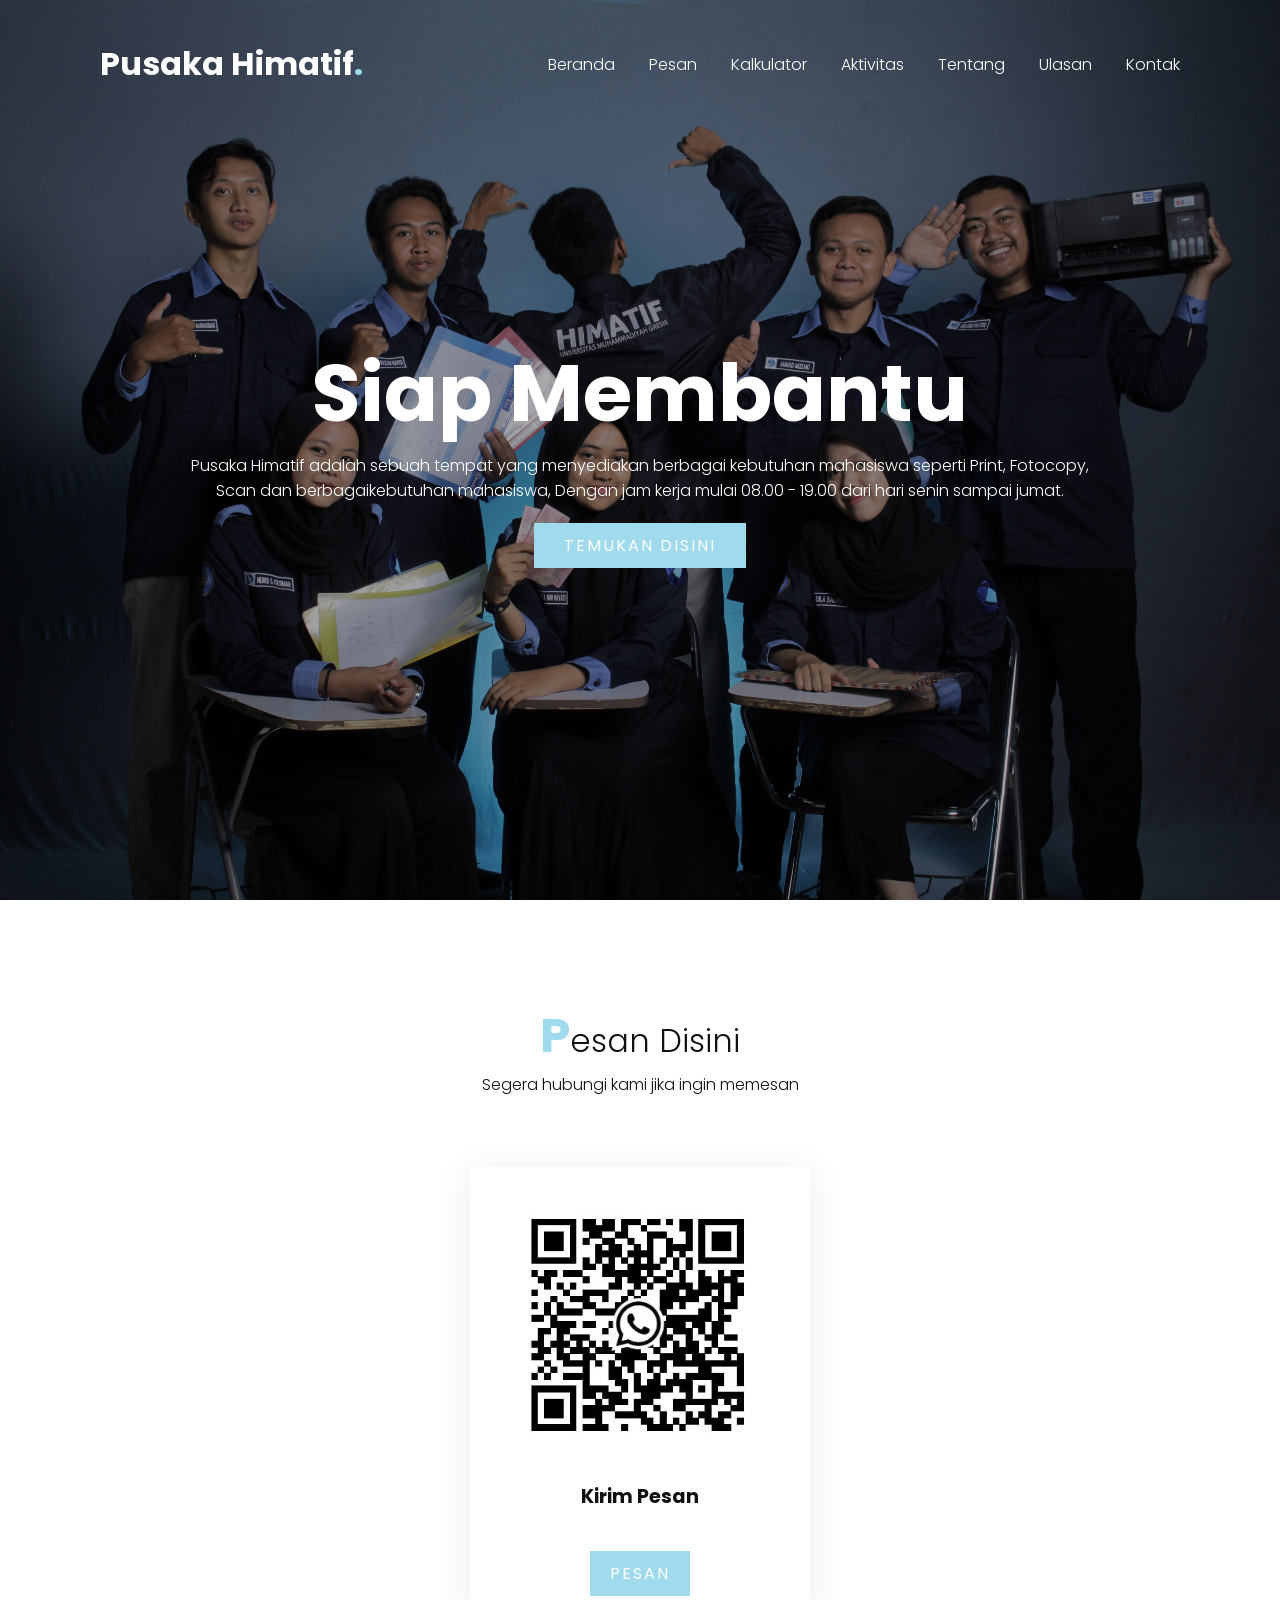
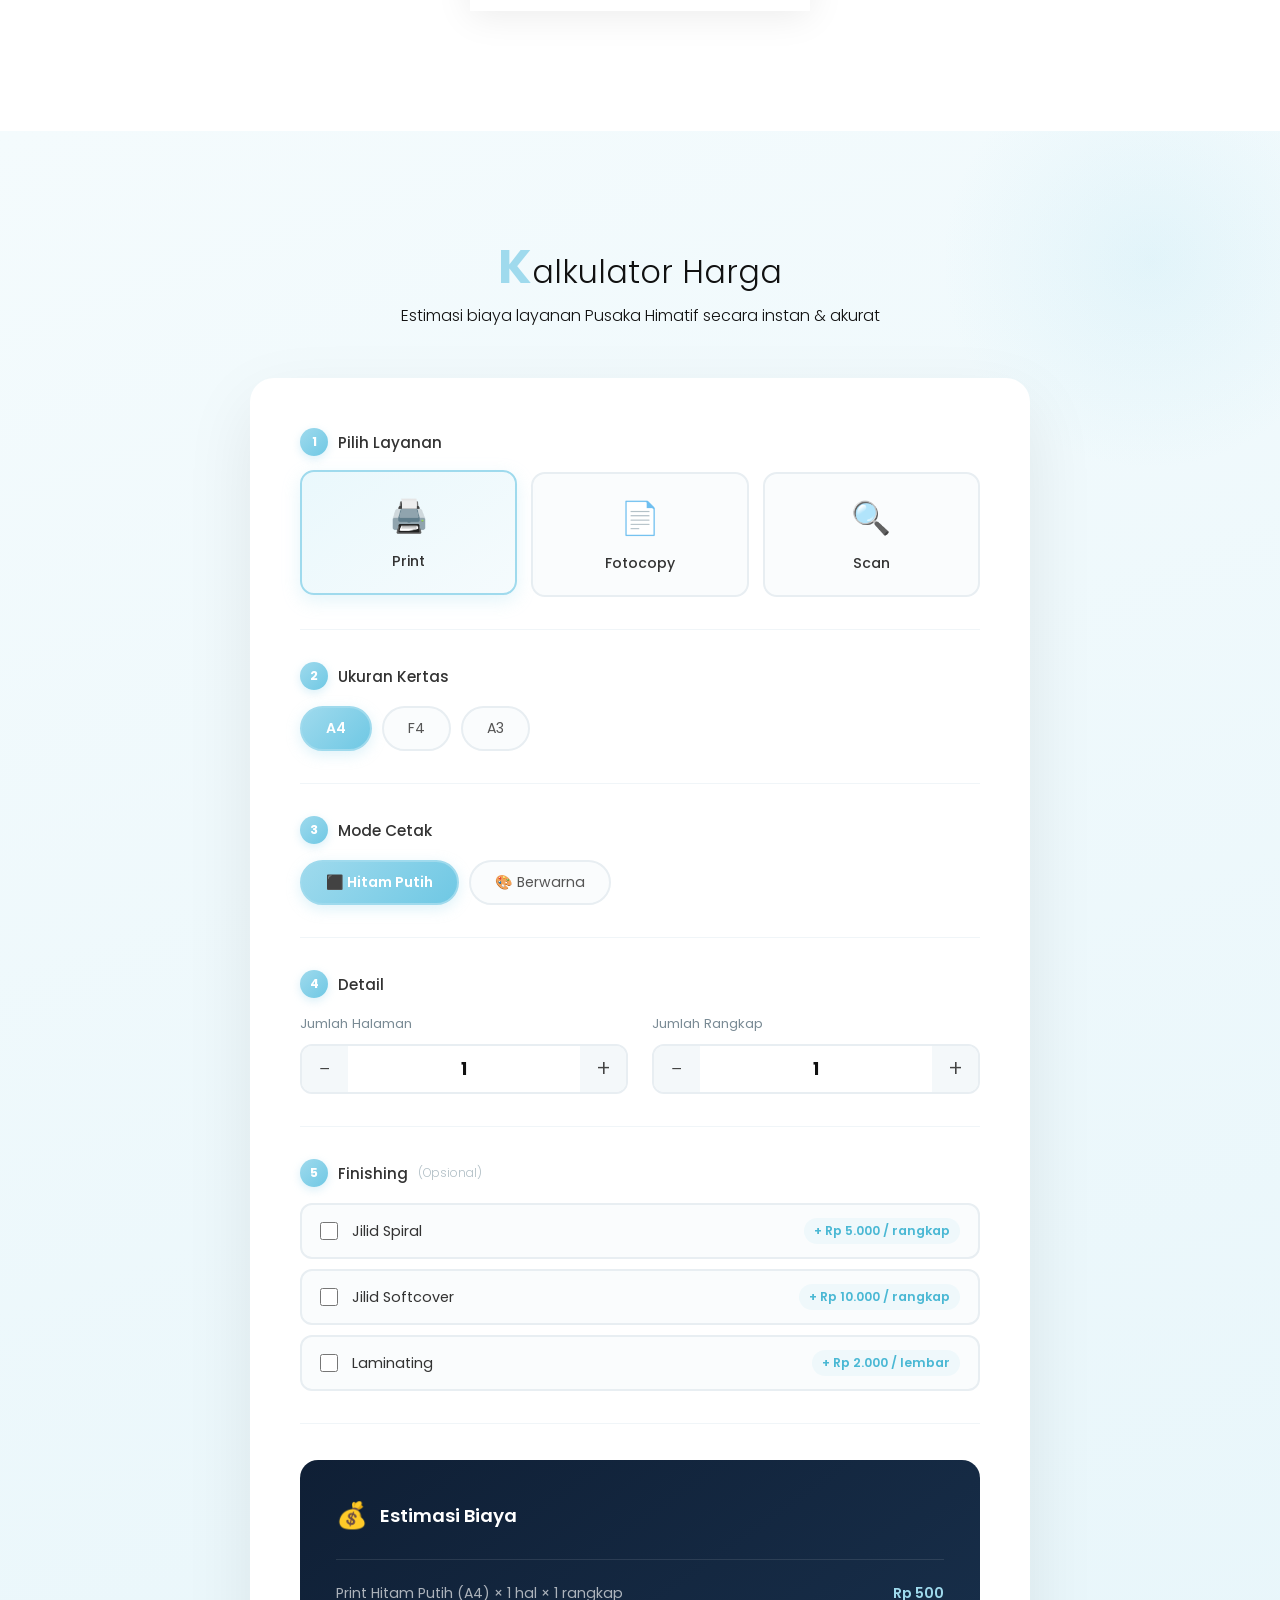
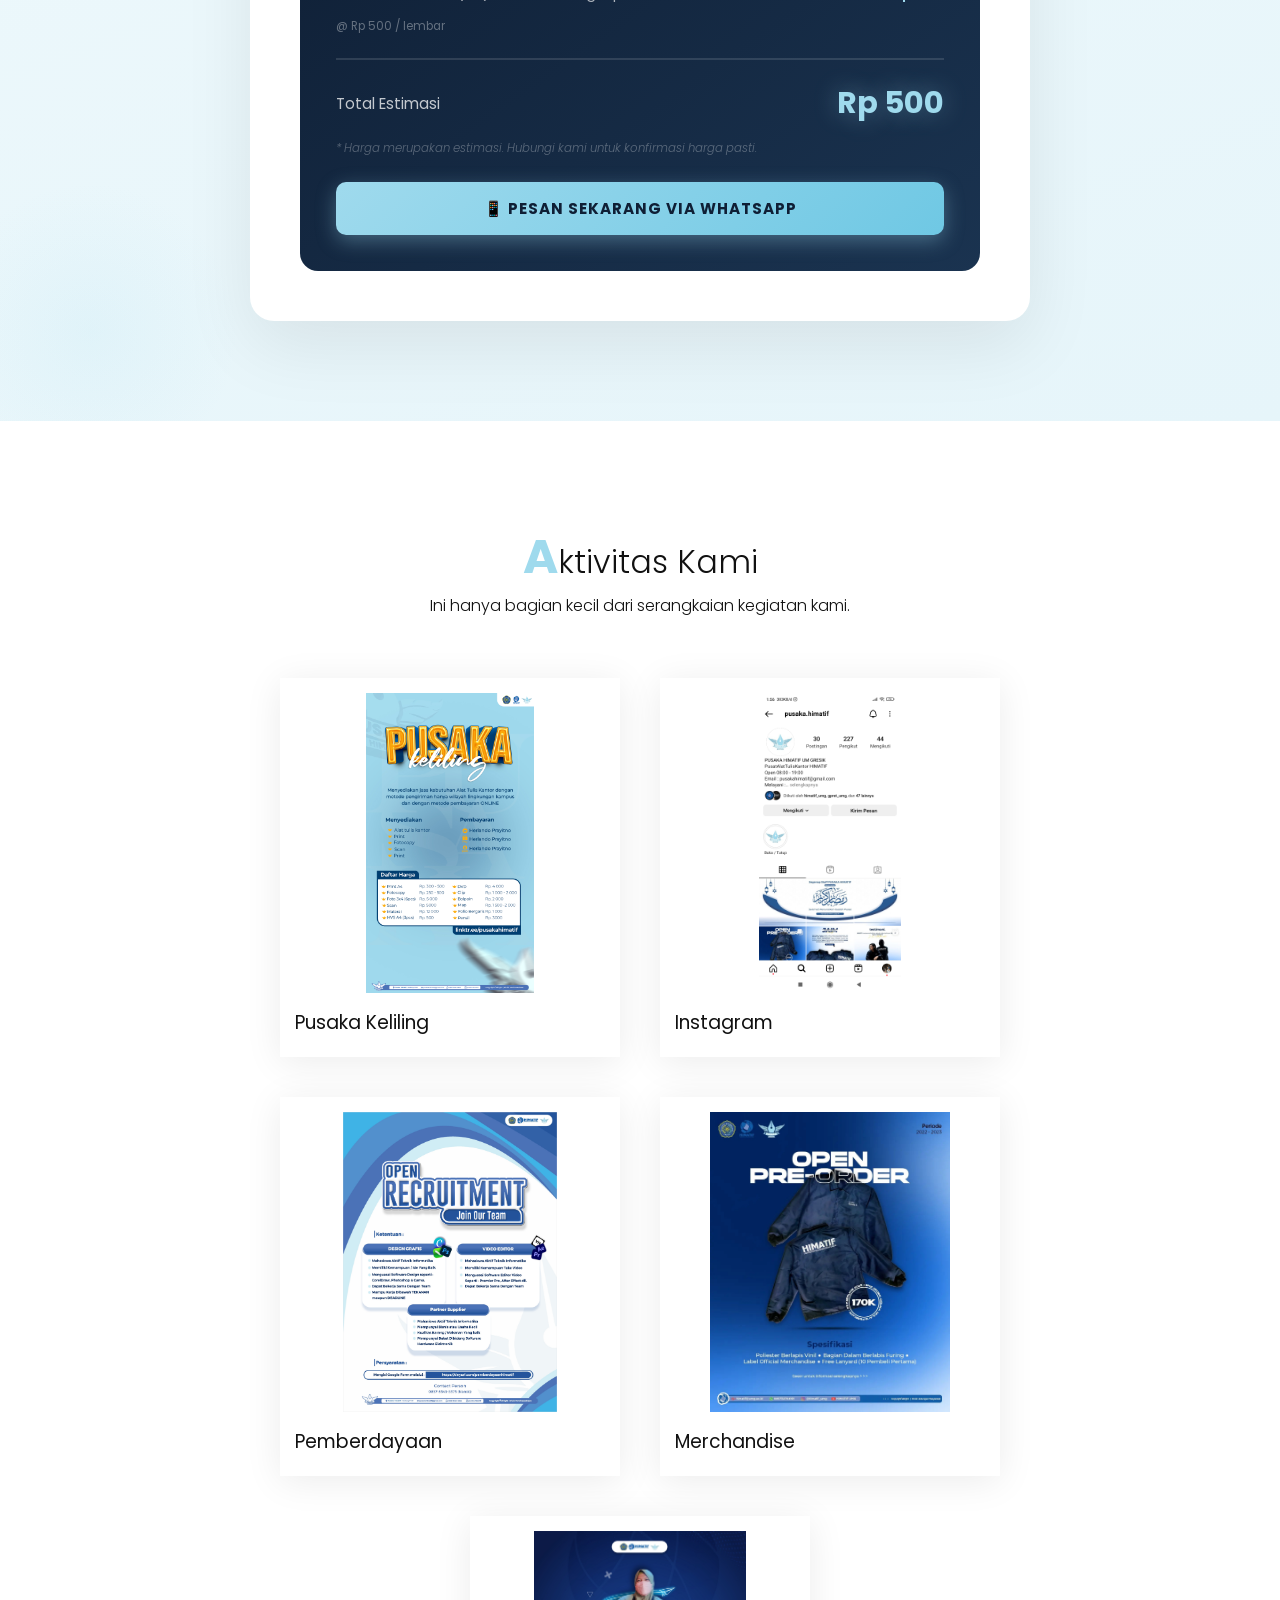
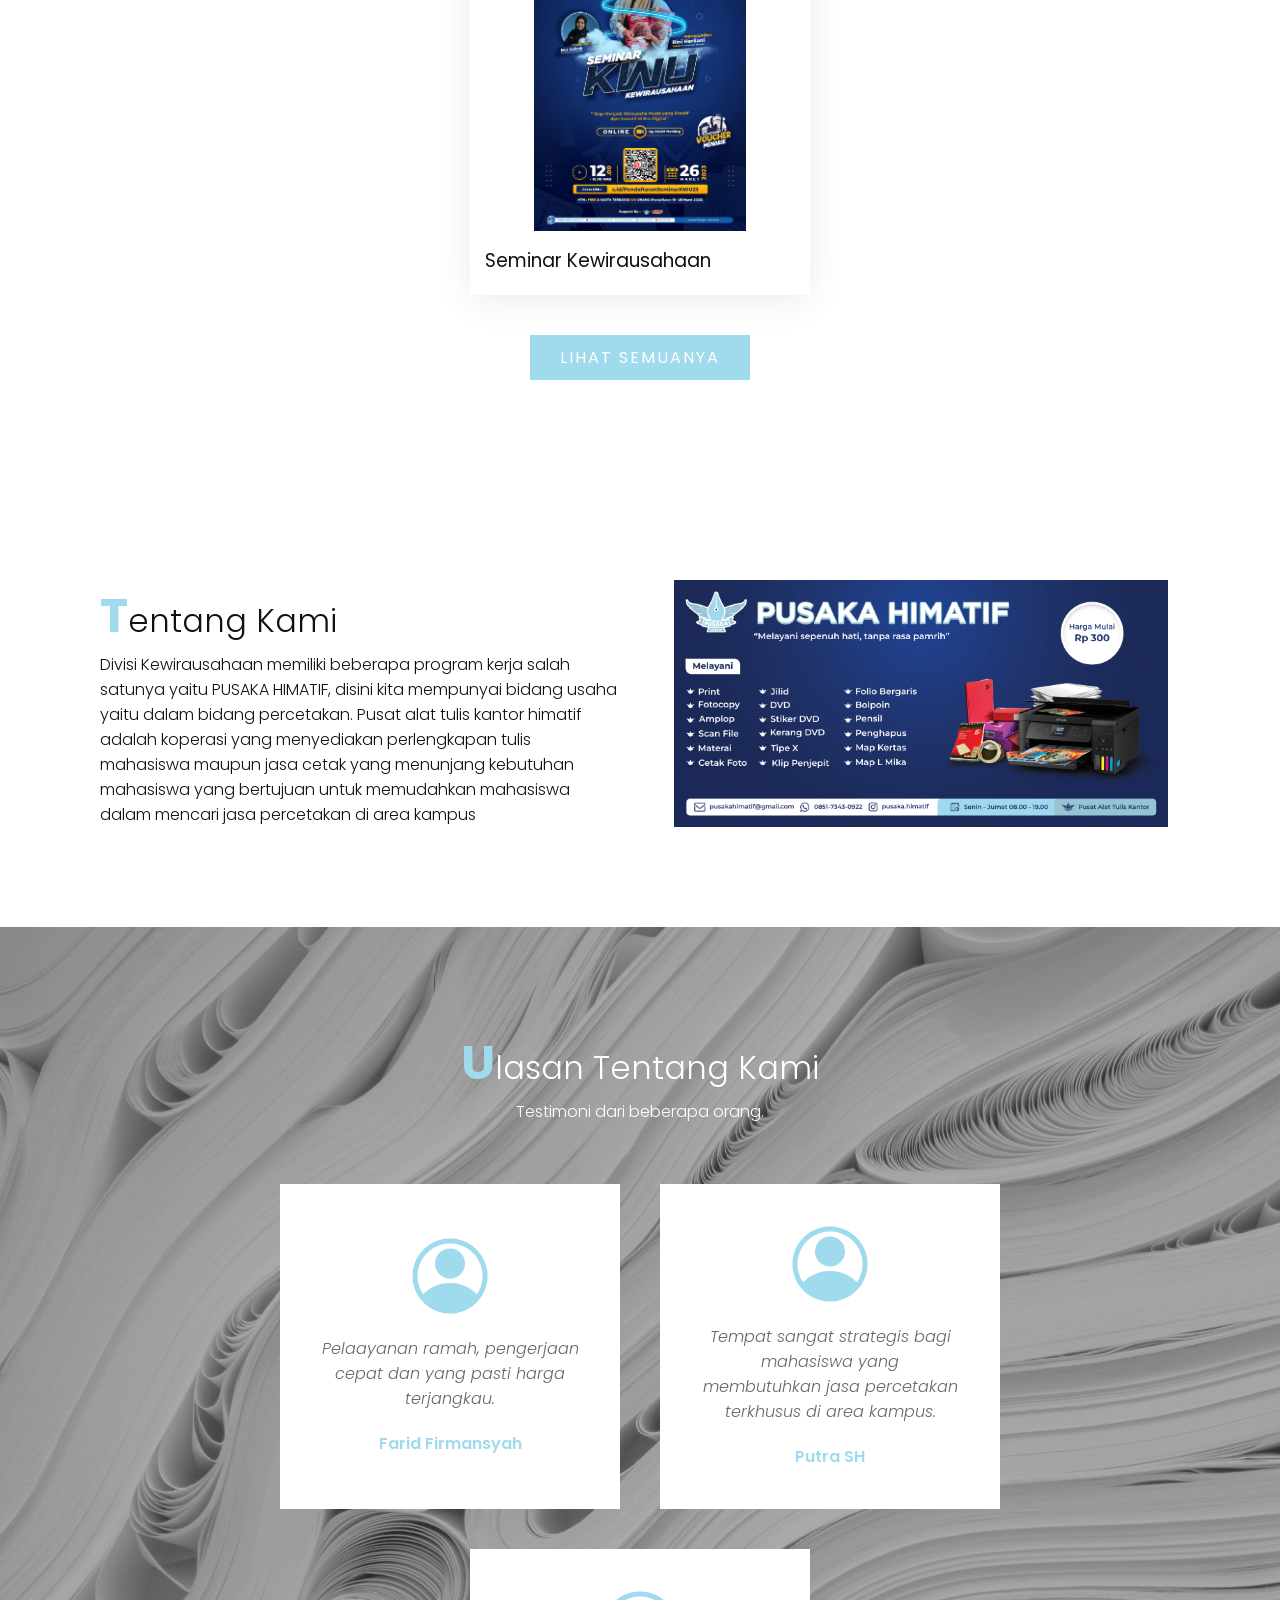
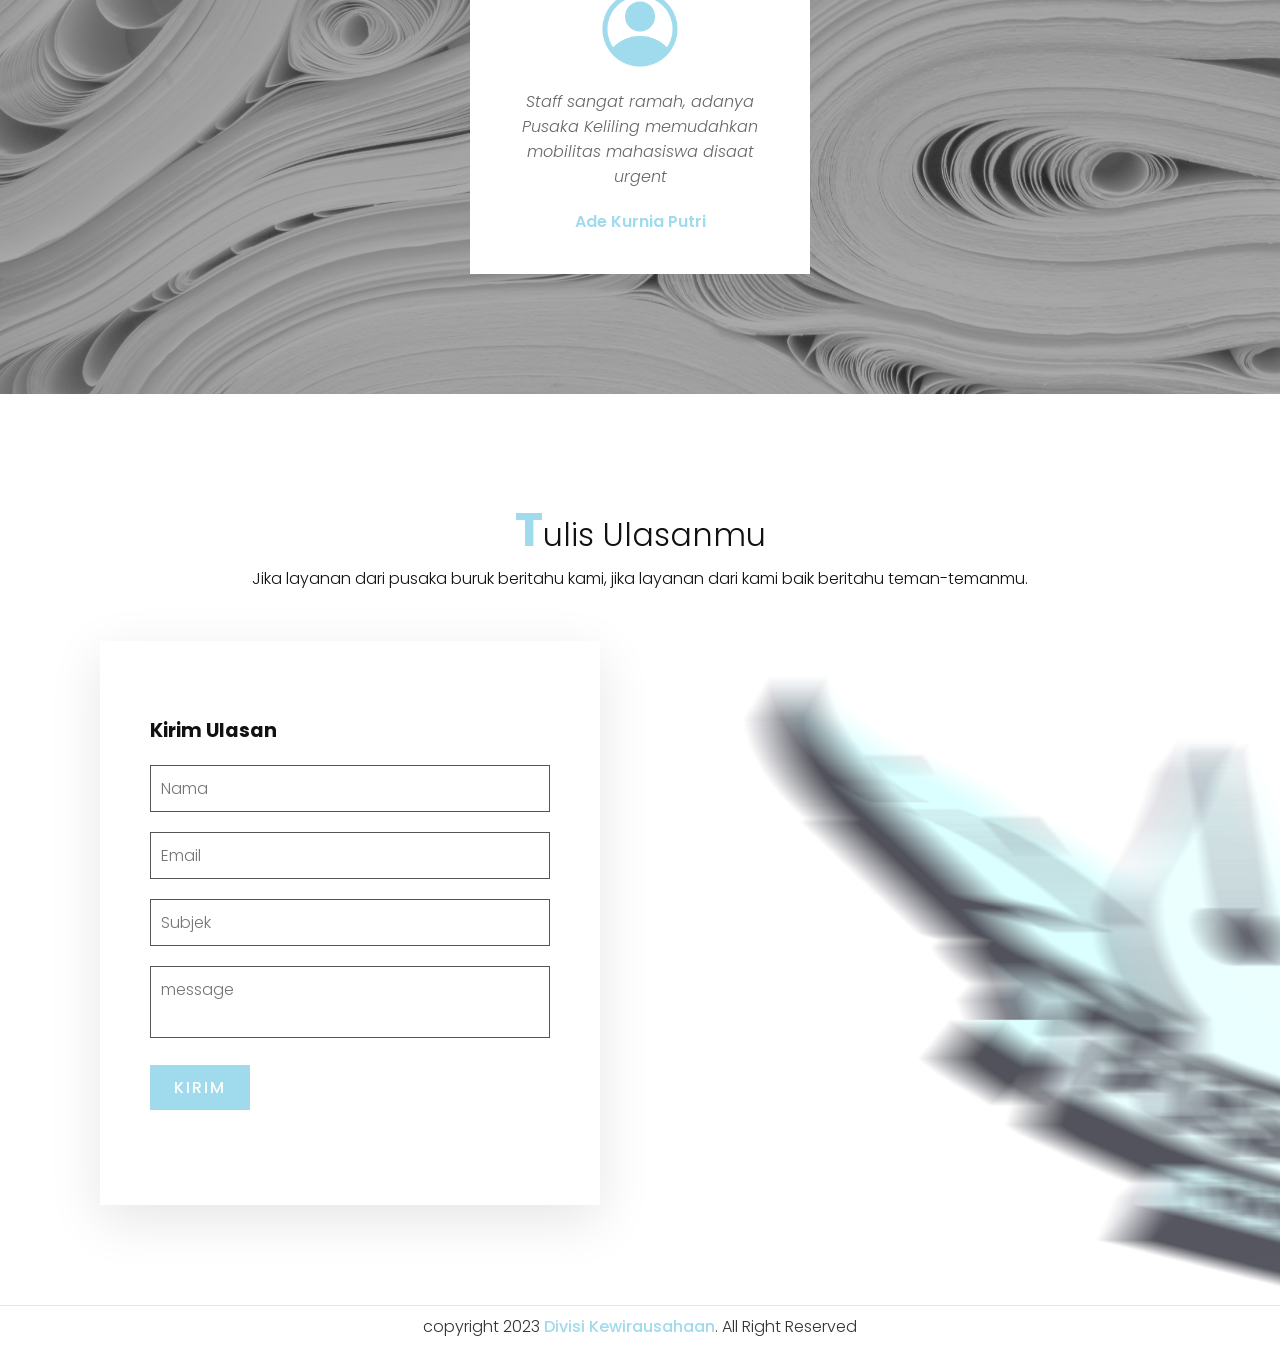
==== index.html @ d5762ec6 "Menambahkan file web saya dari Lokal ke git" ====
<!DOCTYPE html>
<html lang="en">
  <head>
    <meta charset="UTF-8" />
    <meta http-equiv="X-UA-Compatible" content="IE=edge" />
    <meta name="viewport" content="width=device-width, initial-scale=1.0" />
    <link rel="stylesheet" href="style.css" />
    <link rel="icon" href="Assets/logo.png" type="image/x-icon" />

    <title>Pusaka Himatif</title>
  </head>

  <body>
    <header>
      <nav>
        <a href="#" class="logo">Pusaka Himatif<span>.</span></a>
        <div class="menuToggle" onclick="toggleMenu();"></div>
        <ul class="navigation">
          <li><a href="#banner" onclick="toggleMenu();">Beranda</a></li>
          <li><a href="#order" onclick="toggleMenu();">Pesan</a></li>
          <li><a href="#calculator" onclick="toggleMenu();">Kalkulator</a></li>
          <li><a href="#activity" onclick="toggleMenu();">Aktivitas</a></li>
          <li><a href="#about" onclick="toggleMenu();">Tentang</a></li>
          <li><a href="#testimonials" onclick="toggleMenu();">Ulasan</a></li>
          <li><a href="#contact" onclick="toggleMenu();">Kontak</a></li>
        </ul>
      </nav>
    </header>

    <main>
      <article class="banner" id="banner">
        <div class="content">
          <h2>Siap Membantu</h2>
          <p>
            Pusaka Himatif adalah sebuah tempat yang menyediakan berbagai
            kebutuhan mahasiswa seperti Print, Fotocopy, Scan dan
            berbagaikebutuhan mahasiswa, Dengan jam kerja mulai 08.00 - 19.00
            dari hari senin sampai jumat.
          </p>
          <a href="#" class="btn">Temukan disini</a>
        </div>
      </article>

      <article class="order" id="order">
        <div class="title">
          <h2 class="titleText"><span>P</span>esan Disini</h2>
          <p>Segera hubungi kami jika ingin memesan</p>
        </div>
        <div class="orderForm">
          <div class="content">
            <div class="box">
              <div class="imgBx">
                <img src="Assets/barcode.jpg" alt="" height="20px" />
              </div>
              <h3>Kirim Pesan</h3>
              <a
                href="https://wa.me/message/TOWRXODYCBVYB1"
                target="_blank"
                rel="nofollow"
                title="Menuju WhatsApp"
                class="inputBox"
              >
                Pesan
              </a>
            </div>
          </div>
        </div>
      </article>

      <!-- ===== KALKULATOR HARGA ===== -->
      <article class="calculator" id="calculator">
        <div class="title">
          <h2 class="titleText"><span>K</span>alkulator Harga</h2>
          <p>Estimasi biaya layanan Pusaka Himatif secara instan &amp; akurat</p>
        </div>

        <div class="calcWrapper">

          <!-- Step 1: Pilih Layanan -->
          <div class="calcStep">
            <h3 class="stepLabel"><span class="stepNum">1</span> Pilih Layanan</h3>
            <div class="serviceCards">
              <div class="serviceCard active" onclick="selectService(this, 'print')">
                <div class="serviceIcon">🖨️</div>
                <span>Print</span>
              </div>
              <div class="serviceCard" onclick="selectService(this, 'fotocopy')">
                <div class="serviceIcon">📄</div>
                <span>Fotocopy</span>
              </div>
              <div class="serviceCard" onclick="selectService(this, 'scan')">
                <div class="serviceIcon">🔍</div>
                <span>Scan</span>
              </div>
            </div>
          </div>

          <!-- Step 2: Ukuran Kertas -->
          <div class="calcStep">
            <h3 class="stepLabel"><span class="stepNum">2</span> Ukuran Kertas</h3>
            <div class="toggleGroup" id="sizeGroup">
              <button class="toggleBtn active" onclick="selectToggle(this, 'size', 'a4')">A4</button>
              <button class="toggleBtn" onclick="selectToggle(this, 'size', 'f4')">F4</button>
              <button class="toggleBtn" onclick="selectToggle(this, 'size', 'a3')">A3</button>
            </div>
          </div>

          <!-- Step 3: Mode Cetak -->
          <div class="calcStep" id="colorStep">
            <h3 class="stepLabel"><span class="stepNum">3</span> Mode Cetak</h3>
            <div class="toggleGroup" id="colorGroup">
              <button class="toggleBtn active" onclick="selectToggle(this, 'colorMode', 'bw')">⬛ Hitam Putih</button>
              <button class="toggleBtn" onclick="selectToggle(this, 'colorMode', 'color')">🎨 Berwarna</button>
            </div>
          </div>

          <!-- Step 4: Detail -->
          <div class="calcStep">
            <h3 class="stepLabel"><span class="stepNum">4</span> Detail</h3>
            <div class="inputRow">
              <div class="inputGroup">
                <label for="pages">Jumlah Halaman</label>
                <div class="numberInput">
                  <button onclick="adjustValue('pages', -1)" aria-label="Kurangi halaman">−</button>
                  <input type="number" id="pages" value="1" min="1" onchange="calculate()" aria-label="Jumlah halaman" />
                  <button onclick="adjustValue('pages', 1)" aria-label="Tambah halaman">+</button>
                </div>
              </div>
              <div class="inputGroup">
                <label for="copies">Jumlah Rangkap</label>
                <div class="numberInput">
                  <button onclick="adjustValue('copies', -1)" aria-label="Kurangi rangkap">−</button>
                  <input type="number" id="copies" value="1" min="1" onchange="calculate()" aria-label="Jumlah rangkap" />
                  <button onclick="adjustValue('copies', 1)" aria-label="Tambah rangkap">+</button>
                </div>
              </div>
            </div>
          </div>

          <!-- Step 5: Finishing -->
          <div class="calcStep">
            <h3 class="stepLabel"><span class="stepNum">5</span> Finishing <span class="optional">(Opsional)</span></h3>
            <div class="checkboxGroup">
              <label class="checkItem" id="label-jilid-spiral">
                <input type="checkbox" id="jilid_spiral" onchange="onJilid('jilid_spiral')" />
                <span>Jilid Spiral</span>
                <span class="price-tag">+ Rp 5.000 / rangkap</span>
              </label>
              <label class="checkItem" id="label-jilid-soft">
                <input type="checkbox" id="jilid_soft" onchange="onJilid('jilid_soft')" />
                <span>Jilid Softcover</span>
                <span class="price-tag">+ Rp 10.000 / rangkap</span>
              </label>
              <label class="checkItem">
                <input type="checkbox" id="laminating" onchange="calculate()" />
                <span>Laminating</span>
                <span class="price-tag">+ Rp 2.000 / lembar</span>
              </label>
            </div>
          </div>

          <!-- Hasil Kalkulasi -->
          <div class="calcResult">
            <div class="resultHeader">
              <span class="resultIcon">💰</span>
              <h3>Estimasi Biaya</h3>
            </div>
            <div class="resultBreakdown" id="resultBreakdown"></div>
            <div class="resultTotal">
              <span class="totalLabel">Total Estimasi</span>
              <span class="totalAmount" id="totalAmount">Rp 0</span>
            </div>
            <p class="resultNote">* Harga merupakan estimasi. Hubungi kami untuk konfirmasi harga pasti.</p>
            <a
              href="https://wa.me/message/TOWRXODYCBVYB1"
              target="_blank"
              rel="nofollow"
              title="Pesan via WhatsApp"
              class="btn calcOrderBtn"
            >
              📱 Pesan Sekarang via WhatsApp
            </a>
          </div>

        </div>
      </article>
      <!-- ===== END KALKULATOR ===== -->

      <article class="activity" id="activity">
        <div class="title">
          <h2 class="titleText"><span>A</span>ktivitas Kami</h2>
          <p>Ini hanya bagian kecil dari serangkaian kegiatan kami.</p>
        </div>
        <div class="content">
          <div class="box">
            <div class="imgBx">
              <img src="Assets/actv1.jpg" alt="" />
            </div>
            <div class="text">
              <h3>Pusaka Keliling</h3>
            </div>
          </div>
          <div class="box">
            <div class="imgBx">
              <img src="Assets/actv2.jpg" alt="" />
            </div>
            <div class="text">
              <h3>Instagram</h3>
            </div>
          </div>
          <div class="box">
            <div class="imgBx">
              <img src="Assets/actv3.jpg" alt="" />
            </div>
            <div class="text">
              <h3>Pemberdayaan</h3>
            </div>
          </div>
          <div class="box">
            <div class="imgBx">
              <img src="Assets/actv4.jpg" alt="" />
            </div>
            <div class="text">
              <h3>Merchandise</h3>
            </div>
          </div>
          <div class="box">
            <div class="imgBx">
              <img src="Assets/actv5.jpg" alt="" />
            </div>
            <div class="text">
              <h3>Seminar Kewirausahaan</h3>
            </div>
          </div>
        </div>
        <div class="title">
          <a href="#" class="btn">Lihat Semuanya</a>
        </div>
      </article>

      <article class="about" id="about">
        <div class="row">
          <div class="col50">
            <h2 class="titleText"><span>T</span>entang Kami</h2>
            <p>
              Divisi Kewirausahaan memiliki beberapa program kerja salah satunya
              yaitu PUSAKA HIMATIF, disini kita mempunyai bidang usaha yaitu
              dalam bidang percetakan. Pusat alat tulis kantor himatif adalah
              koperasi yang menyediakan perlengkapan tulis mahasiswa maupun jasa
              cetak yang menunjang kebutuhan mahasiswa yang bertujuan untuk
              memudahkan mahasiswa dalam mencari jasa percetakan di area kampus
            </p>
          </div>
          <div class="col50">
            <div class="imgBx">
              <img src="Assets/img1.jpg" alt="" />
            </div>
          </div>
        </div>
      </article>

      <aside class="testimonials" id="testimonials">
        <div class="title white">
          <h2 class="titleText"><span>U</span>lasan Tentang Kami</h2>
          <p>Testimoni dari beberapa orang.</p>
        </div>
        <div class="content">
          <div class="box">
            <div class="imgBx">
              <img src="Assets/account.png" alt="" />
            </div>
            <div class="text">
              <p>
                Pelaayanan ramah, pengerjaan cepat dan yang pasti harga
                terjangkau.
              </p>
              <h3>Farid Firmansyah</h3>
            </div>
          </div>
          <div class="box">
            <div class="imgBx">
              <img src="Assets/account.png" alt="" />
            </div>
            <div class="text">
              <p>
                Tempat sangat strategis bagi mahasiswa yang membutuhkan jasa
                percetakan terkhusus di area kampus.
              </p>
              <h3>Putra SH</h3>
            </div>
          </div>
          <div class="box">
            <div class="imgBx">
              <img src="Assets/account.png" alt="" />
            </div>
            <div class="text">
              <p>
                Staff sangat ramah, adanya Pusaka Keliling memudahkan mobilitas
                mahasiswa disaat urgent
              </p>
              <h3>Ade Kurnia Putri</h3>
            </div>
          </div>
        </div>
      </aside>

      <article class="contact" id="contact">
        <div class="title">
          <h2 class="titleText"><span>T</span>ulis Ulasanmu</h2>
          <p>
            Jika layanan dari pusaka buruk beritahu kami, jika layanan dari kami
            baik beritahu teman-temanmu.
          </p>
        </div>
        <form
          action="https://formspree.io/f/xdovwdor"
          method="POST"
          class="contactForm"
          id="contact-form"
        >
          <h3>Kirim Ulasan</h3>
          <div class="inputBox">
            <input type="text" placeholder="Nama" name="nama" />
          </div>
          <div class="inputBox">
            <input type="text" placeholder="Email" name="email" />
          </div>
          <div class="inputBox">
            <input type="text" placeholder="Subjek" name="subjek" />
          </div>
          <div class="inputBox">
            <textarea
              type="text"
              placeholder="message"
              name="textarea"
            ></textarea>
          </div>
          <div class="inputBox">
            <input type="submit" value="Kirim" name="submit" />
          </div>
          <div class="lds-ellipsis">
            <div></div>
            <div></div>
            <div></div>
            <div></div>
          </div>
        </form>
      </article>
    </main>

    <footer>
      <div class="copyrightText">
        <p>
          copyright 2023
          <a
            href="https://instagram.com/pusaka.himatif?igshid=NTA5ZTk1NTc="
            target="_blank"
            rel="nofollow"
            title="Menuju Instagram"
            >Divisi Kewirausahaan</a
          >. All Right Reserved
        </p>
      </div>
    </footer>

    <script type="text/javascript" src="script.js"></script>
  </body>
</html>
---- style.css ----
@import url("https://fonts.googleapis.com/css2?family=Poppins:wght@200;300;400;500;600;700;900&display=swap");
* {
  margin: 0;
  padding: 0;
  box-sizing: border-box;
  font-family: "Poppins", sans-serif;
  scroll-behavior: smooth;
}

body {
  min-height: 300;
  color: #111;
}

p {
  font-weight: 300;
  color: #111;
}

.banner {
  position: relative;
  height: 100%;
  min-height: 100vh;
  display: flex;
  justify-content: center;
  align-items: center;
  background: url(Assets/bg1.jpg);
  background-size: cover;
  background-position: center;
}

.banner .content {
  height: 100%;
  max-width: 900px;
  text-align: center;
}

.banner .content h2 {
  font-size: 5em;
  color: #fff;
}

.banner .content p {
  font-size: 1em;
  color: #fff;
}

.btn {
  font-size: 1em;
  color: #fff;
  background: #9fdaed;
  display: inline-block;
  padding: 10px 30px;
  margin-top: 20px;
  text-transform: uppercase;
  text-decoration: none;
  letter-spacing: 2px;
  transition: 0.5s;
}

.btn:hover {
  letter-spacing: 6px;
}

header nav {
  position: fixed;
  top: 0;
  left: 0;
  width: 100%;
  padding: 40px 100px;
  z-index: 10000;
  display: flex;
  justify-content: space-between;
  align-items: center;
  transition: 0.5s;
}

header nav.sticky {
  background: #fff;
  padding: 10px 100px;
  box-shadow: 0 5px 20px rgba(0, 0, 0, 0.5);
}

header nav.sticky .logo {
  color: #111;
}

header nav .logo {
  color: #fff;
  font-weight: 700;
  font-size: 2em;
  text-decoration: none;
}

header nav .logo span {
  color: #9fdaed;
}

header nav.navigation {
  position: relative;
  display: flex;
}

header nav .navigation li {
  list-style: none;
  margin-left: 30px;
  display: inline-block;
}

header nav .navigation li a {
  text-decoration: none;
  color: #fff;
  font-weight: 300;
}

header nav.sticky .navigation li a {
  color: #111;
}

header nav .navigation li a:hover {
  color: #9fdaed;
}

article,
aside {
  padding: 100px;
}

.row {
  position: relative;
  width: 100%;
  display: flex;
  justify-content: space-between;
}

.row .col50 {
  position: relative;
  width: 48%;
}

.titleText {
  color: #111;
  font-size: 2em;
  font-weight: 300;
}

.titleText span {
  color: #9fdaed;
  font-weight: 700;
  font-size: 1.5em;
}

.row .col50 .imgBx {
  position: relative;
  width: 100%;
  /* min-height: 300px; */
  height: 100%;
}

.row .col50 .imgBx img {
  position: absolute;
  top: 0;
  left: 0;
  width: 100%;
  height: 100%;
  object-fit: contain;
}

.title {
  width: 100%;
  display: flex;
  justify-content: center;
  align-items: center;
  flex-direction: column;
}

.activity .content {
  display: flex;
  justify-content: center;
  flex-wrap: wrap;
  margin-top: 40px;
}

.activity .content .box {
  width: 340px;
  margin: 20px;
  border: 15px solid #fff;
  box-shadow: 0 5px 35px rgba(0, 0, 0, 0.08);
}

.activity .content .box .imgBx {
  position: relative;
  width: 100%;
  height: 300px;
}

.activity .content .box .imgBx img {
  position: absolute;
  top: 0;
  left: 0;
  width: 100%;
  height: 100%;
  object-fit: scale-down;
}

.activity .content .box .text {
  padding: 15px 0 5px;
}

.activity .content .box .text h3 {
  font-weight: 400;
  color: #111;
}

.founders .content {
  display: flex;
  justify-content: center;
  flex-wrap: wrap;
  flex-direction: row;
  margin-top: 40px;
}

.founders .content .box {
  width: 250px;
  margin: 15px;
}

.founders .content .box .imgBx {
  position: relative;
  width: 100%;
  height: 300px;
}

.founders .content .box .imgBx img {
  position: absolute;
  top: 0;
  left: 0;
  width: 100%;
  height: 100%;
  object-fit: cover;
}

.founders .content .box .text {
  padding: 15px 0 5px;
}

.founders .content .box .text h3 {
  font-weight: 400;
  color: #111;
}

.testimonials {
  background: url(Assets/bg2.jpg);
  background-size: cover;
}

.white .titleText,
.white p {
  color: #fff;
}

.testimonials .content {
  display: flex;
  justify-content: center;
  flex-wrap: wrap;
  flex-direction: row;
  margin-top: 40px;
}

.testimonials .content .box {
  width: 340px;
  margin: 20px;
  padding: 40px;
  background-color: #fff;
  display: flex;
  justify-content: center;
  align-items: center;
  flex-direction: column;
}

.testimonials .content .box .imgBx {
  position: relative;
  width: 80px;
  height: 80px;
  margin-bottom: 20px;
  border-radius: 50%;
  overflow: hidden;
}

.testimonials .content .box .imgBx img {
  position: absolute;
  top: 0;
  left: 0;
  width: 100%;
  height: 100%;
  object-fit: cover;
}

.testimonials .content .box .text {
  text-align: center;
}

.testimonials .content .box .text p {
  color: #666;
  font-style: italic;
}

.testimonials .content .box .text h3 {
  margin-top: 20px;
  color: #111;
  font-size: 1em;
  color: #9fdaed;
  font-weight: 600;
}

.orderForm {
  /* padding: 75px 50px;
    background: #fff;
    box-shadow: 0 15px 50px rgba(0, 0, 0, 0.1); */
  /* max-width: 500px;
    margin: auto; */
  margin-top: 50px;
  text-align: center;
}

.orderForm .content {
  display: flex;
  justify-content: center;
  flex-wrap: wrap;
  margin-top: 40px;
}

.orderForm .content .box {
  width: 340px;
  margin: 20px;
  border: 15px solid #fff;
  box-shadow: 0 5px 35px rgba(0, 0, 0, 0.08);
}

.orderForm .content .box .imgBx {
  position: relative;
  width: 100%;
  height: 300px;
}

.orderForm .content .box .imgBx img {
  position: absolute;
  top: 0;
  left: 0;
  width: 100%;
  height: 100%;
  object-fit: cover;
}

.orderForm h3 {
  color: #111;
  font-size: 1.2em;
  margin-bottom: 20px;
  font-weight: 20px;
  text-align: center;
}

.orderForm .inputBox {
  font-size: 1em;
  color: #fff;
  background: #9fdaed;
  display: inline-block;
  padding: 10px 20px;
  margin-top: 20px;
  text-transform: uppercase;
  text-decoration: none;
  letter-spacing: 2px;
  transition: 0.5s;
}

.orderForm .inputBox:hover {
  letter-spacing: 6px;
}

.order .inputBox input,
.order .inputBox textarea {
  width: 100%;
  border: 1px solid #555;
  padding: 10px;
  color: #111;
  outline: none;
  font-size: 16px;
  font-weight: 300;
  resize: none;
}

.order .inputBox input[type="submit"] {
  font-size: 1em;
  color: #fff;
  background: #9fdaed;
  display: inline-block;
  text-transform: uppercase;
  text-decoration: none;
  letter-spacing: 2px;
  transition: 0.5px;
  max-width: 100px;
  font-weight: 500;
  border: none;
  cursor: pointer;
}

.contact {
  background: url(Assets/bg3.jpg);
  background-size: cover;
}

.contactForm {
  padding: 75px 50px;
  background: #fff;
  box-shadow: 0 15px 50px rgba(0, 0, 0, 0.1);
  max-width: 500px;
  margin-top: 50px;
}

.contactForm h3 {
  color: #111;
  font-size: 1.2em;
  margin-bottom: 20px;
  font-weight: 20px;
}

.contactForm .inputBox {
  position: relative;
  width: 100%;
  margin-bottom: 20px;
}

.contact .inputBox input,
.contact .inputBox textarea {
  width: 100%;
  border: 1px solid #555;
  padding: 10px;
  color: #111;
  outline: none;
  font-size: 16px;
  font-weight: 300;
  resize: none;
}

.contact .inputBox input[type="submit"] {
  font-size: 1em;
  color: #fff;
  background: #9fdaed;
  display: inline-block;
  text-transform: uppercase;
  text-decoration: none;
  letter-spacing: 2px;
  transition: 0.5px;
  max-width: 100px;
  font-weight: 500;
  border: none;
  cursor: pointer;
}

.copyrightText {
  padding: 8px 40px;
  border-top: 1px solid rgba(0, 0, 0, 0.1);
  text-align: center;
}

.copyrightText p {
  color: #333;
}

.copyrightText a {
  color: #9fdaed;
  font-weight: 500;
  text-decoration: none;
}

.lds-ellipsis {
  display: inline-block;
  position: relative;
  width: 80px;
  height: 80px;
}
.lds-ellipsis div {
  position: absolute;
  top: 33px;
  width: 13px;
  height: 13px;
  border-radius: 50%;
  background: #9fdaed;
  animation-timing-function: cubic-bezier(0, 1, 1, 0);
}
.lds-ellipsis div:nth-child(1) {
  left: 8px;
  animation: lds-ellipsis1 0.6s infinite;
}
.lds-ellipsis div:nth-child(2) {
  left: 8px;
  animation: lds-ellipsis2 0.6s infinite;
}
.lds-ellipsis div:nth-child(3) {
  left: 32px;
  animation: lds-ellipsis2 0.6s infinite;
}
.lds-ellipsis div:nth-child(4) {
  left: 56px;
  animation: lds-ellipsis3 0.6s infinite;
}
@keyframes lds-ellipsis1 {
  0% {
    transform: scale(0);
  }
  100% {
    transform: scale(1);
  }
}
@keyframes lds-ellipsis3 {
  0% {
    transform: scale(1);
  }
  100% {
    transform: scale(0);
  }
}
@keyframes lds-ellipsis2 {
  0% {
    transform: translate(0, 0);
  }
  100% {
    transform: translate(24px, 0);
  }
}

@keyframes lds-ring {
  0% {
    transform: rotate(0deg);
  }
  100% {
    transform: rotate(360deg);
  }
}

/* ================================================
   KALKULATOR HARGA
   ================================================ */

.calculator {
  background: linear-gradient(160deg, #f4fbfd 0%, #e6f5fa 100%);
  position: relative;
  overflow: hidden;
}

.calculator::before {
  content: '';
  position: absolute;
  top: -80px;
  right: -80px;
  width: 420px;
  height: 420px;
  background: radial-gradient(circle, rgba(159, 218, 237, 0.18) 0%, transparent 70%);
  border-radius: 50%;
  pointer-events: none;
}

.calculator::after {
  content: '';
  position: absolute;
  bottom: -60px;
  left: -60px;
  width: 300px;
  height: 300px;
  background: radial-gradient(circle, rgba(159, 218, 237, 0.12) 0%, transparent 70%);
  border-radius: 50%;
  pointer-events: none;
}

.calcWrapper {
  max-width: 780px;
  margin: 50px auto 0;
  background: #fff;
  border-radius: 24px;
  box-shadow: 0 25px 70px rgba(0, 0, 0, 0.08);
  padding: 50px;
  position: relative;
  z-index: 1;
}

.calcStep {
  margin-bottom: 32px;
  padding-bottom: 32px;
  border-bottom: 1px solid #f0f5f8;
}

.calcStep:last-of-type {
  border-bottom: none;
  margin-bottom: 0;
  padding-bottom: 0;
}

.stepLabel {
  font-size: 0.95em;
  font-weight: 500;
  color: #333;
  margin-bottom: 16px;
  display: flex;
  align-items: center;
  gap: 10px;
}

.stepNum {
  width: 28px;
  height: 28px;
  background: linear-gradient(135deg, #9fdaed, #6fc8e4);
  color: #fff;
  border-radius: 50%;
  display: inline-flex;
  align-items: center;
  justify-content: center;
  font-size: 0.82em;
  font-weight: 700;
  flex-shrink: 0;
  box-shadow: 0 3px 10px rgba(159, 218, 237, 0.4);
}

.optional {
  font-size: 0.78em;
  color: #b0bec5;
  font-weight: 300;
}

/* --- Service Cards --- */
.serviceCards {
  display: flex;
  gap: 14px;
  flex-wrap: wrap;
}

.serviceCard {
  flex: 1;
  min-width: 110px;
  padding: 20px 12px;
  border: 2px solid #e8eef2;
  border-radius: 14px;
  text-align: center;
  cursor: pointer;
  transition: all 0.3s ease;
  background: #fafcfd;
  user-select: none;
}

.serviceCard:hover {
  border-color: #9fdaed;
  transform: translateY(-4px);
  box-shadow: 0 10px 25px rgba(159, 218, 237, 0.22);
}

.serviceCard.active {
  border-color: #9fdaed;
  background: linear-gradient(145deg, #eaf8fc, #f5fbfd);
  box-shadow: 0 6px 18px rgba(159, 218, 237, 0.28);
  transform: translateY(-2px);
}

.serviceIcon {
  font-size: 2em;
  margin-bottom: 8px;
  display: block;
}

.serviceCard span {
  font-size: 0.88em;
  font-weight: 500;
  color: #333;
}

/* --- Toggle Buttons --- */
.toggleGroup {
  display: flex;
  gap: 10px;
  flex-wrap: wrap;
}

.toggleBtn {
  padding: 10px 24px;
  border: 2px solid #e8eef2;
  border-radius: 50px;
  background: #fafcfd;
  color: #555;
  cursor: pointer;
  font-size: 0.88em;
  font-family: 'Poppins', sans-serif;
  font-weight: 400;
  transition: all 0.25s ease;
  user-select: none;
}

.toggleBtn:hover {
  border-color: #9fdaed;
  color: #111;
}

.toggleBtn.active {
  background: linear-gradient(135deg, #9fdaed, #6fc8e4);
  border-color: #9fdaed;
  color: #fff;
  font-weight: 600;
  box-shadow: 0 4px 14px rgba(159, 218, 237, 0.35);
}

/* --- Color Step Disabled State --- */
.calcStep.disabled {
  opacity: 0.4;
  pointer-events: none;
}

/* --- Number Inputs --- */
.inputRow {
  display: flex;
  gap: 24px;
  flex-wrap: wrap;
}

.inputGroup {
  flex: 1;
  min-width: 140px;
}

.inputGroup label {
  display: block;
  font-size: 0.82em;
  color: #7a8b95;
  margin-bottom: 10px;
  font-weight: 400;
}

.numberInput {
  display: flex;
  align-items: center;
  border: 2px solid #e8eef2;
  border-radius: 12px;
  overflow: hidden;
  transition: border-color 0.25s, box-shadow 0.25s;
}

.numberInput:focus-within {
  border-color: #9fdaed;
  box-shadow: 0 0 0 4px rgba(159, 218, 237, 0.12);
}

.numberInput button {
  width: 46px;
  height: 46px;
  border: none;
  background: #f4f8fa;
  color: #444;
  font-size: 1.4em;
  cursor: pointer;
  transition: background 0.2s, color 0.2s;
  font-family: 'Poppins', sans-serif;
  font-weight: 300;
  flex-shrink: 0;
}

.numberInput button:hover {
  background: #9fdaed;
  color: #fff;
}

.numberInput input {
  flex: 1;
  border: none;
  outline: none;
  text-align: center;
  font-size: 1.1em;
  font-weight: 700;
  color: #111;
  font-family: 'Poppins', sans-serif;
  padding: 4px;
  background: #fff;
  min-width: 0;
}

/* hide spin arrows */
.numberInput input[type=number]::-webkit-inner-spin-button,
.numberInput input[type=number]::-webkit-outer-spin-button {
  -webkit-appearance: none;
  margin: 0;
}

/* --- Checkbox / Finishing --- */
.checkboxGroup {
  display: flex;
  flex-direction: column;
  gap: 10px;
}

.checkItem {
  display: flex;
  align-items: center;
  gap: 14px;
  padding: 13px 18px;
  border: 2px solid #e8eef2;
  border-radius: 12px;
  cursor: pointer;
  transition: all 0.25s ease;
  background: #fafcfd;
  user-select: none;
}

.checkItem:hover {
  border-color: #9fdaed;
  background: #f0fafd;
}

.checkItem input[type="checkbox"] {
  width: 18px;
  height: 18px;
  accent-color: #9fdaed;
  cursor: pointer;
  flex-shrink: 0;
}

.checkItem span:nth-child(2) {
  flex: 1;
  font-size: 0.9em;
  color: #333;
  font-weight: 400;
}

.price-tag {
  font-size: 0.78em;
  color: #4ab8d4;
  font-weight: 600;
  background: rgba(159, 218, 237, 0.12);
  padding: 4px 10px;
  border-radius: 20px;
  white-space: nowrap;
}

/* --- Result Panel --- */
.calcResult {
  background: linear-gradient(145deg, #0f1f35 0%, #1a3350 100%);
  border-radius: 18px;
  padding: 36px;
  margin-top: 36px;
}

.resultHeader {
  display: flex;
  align-items: center;
  gap: 12px;
  margin-bottom: 24px;
}

.resultIcon {
  font-size: 1.6em;
}

.resultHeader h3 {
  font-size: 1.15em;
  font-weight: 600;
  color: #fff;
  margin: 0;
}

.resultBreakdown {
  border-top: 1px solid rgba(255, 255, 255, 0.1);
  padding-top: 16px;
  margin-bottom: 16px;
  min-height: 40px;
}

.breakdownRow {
  display: flex;
  justify-content: space-between;
  align-items: center;
  padding: 7px 0;
  font-size: 0.88em;
}

.breakdownRow .brow-label {
  color: rgba(255, 255, 255, 0.65);
}

.breakdownRow .brow-sub {
  color: rgba(255, 255, 255, 0.35);
  font-size: 0.82em;
}

.breakdownRow .brow-price {
  color: #9fdaed;
  font-weight: 600;
  white-space: nowrap;
  margin-left: 12px;
}

.resultTotal {
  display: flex;
  justify-content: space-between;
  align-items: center;
  border-top: 2px solid rgba(255, 255, 255, 0.12);
  padding-top: 20px;
  margin-top: 8px;
}

.totalLabel {
  font-size: 0.95em;
  font-weight: 400;
  color: rgba(255, 255, 255, 0.75);
}

.totalAmount {
  font-size: 1.9em;
  font-weight: 700;
  color: #9fdaed;
  text-shadow: 0 0 24px rgba(159, 218, 237, 0.4);
  transition: all 0.3s ease;
}

.resultNote {
  font-size: 0.73em;
  color: rgba(255, 255, 255, 0.3);
  margin-top: 14px;
  font-style: italic;
  line-height: 1.5;
}

.calcOrderBtn {
  display: block;
  text-align: center;
  margin-top: 24px;
  padding: 15px 30px;
  background: linear-gradient(135deg, #9fdaed, #6fc8e4);
  color: #0f1f35 !important;
  font-weight: 700;
  border-radius: 10px;
  letter-spacing: 1px;
  font-size: 0.95em;
  box-shadow: 0 6px 20px rgba(159, 218, 237, 0.35);
  transition: all 0.3s ease;
}

.calcOrderBtn:hover {
  background: linear-gradient(135deg, #6fc8e4, #4ab8d4);
  letter-spacing: 3px;
  box-shadow: 0 8px 28px rgba(159, 218, 237, 0.5);
}

/* =============================================== */

@media (max-width: 991px) {
  header nav,
  header nav.sticky {
    padding: 10px 20px;
  }
  header nav .navigation {
    display: none;
  }
  header nav .navigation.active {
    width: 100%;
    height: calc(100% - 68px);
    position: fixed;
    top: 68px;
    left: 0;
    display: flex;
    justify-content: center;
    align-items: center;
    flex-direction: column;
    background: #fff;
  }
  .header nav .navigation li {
    margin-left: 0;
  }
  header nav .navigation li a {
    text-decoration: none;
    color: #111;
    font-weight: 300;
    font-size: 1.6em;
  }
  .menuToggle {
    position: relative;
    width: 40px;
    height: 40px;
    background: url(Assets/menu.png);
    background-size: 30px;
    background-repeat: no-repeat;
    background-position: center;
    cursor: pointer;
  }
  .menuToggle.active {
    background: url(Assets/close.png);
    background-size: 25px;
    background-repeat: no-repeat;
    background-position: center;
  }
  header nav.sticky .menuToggle {
    filter: invert(1);
  }
  article,
  aside {
    padding: 20px;
  }
  .banner .content h2 {
    font-size: 3em;
    color: #fff;
  }
  .row {
    flex-direction: column;
  }
  .row .col50 {
    position: relative;
    width: 100%;
  }
  .row .col50 .imgBx {
    width: 100%;
    height: 300px;
    margin-top: 20px;
  }
  .menu .content {
    margin-top: 20px;
  }
  .menu .content .box .imgBx {
    height: 260px;
  }
  .menu .content .box .imgBx {
    height: 260px;
  }
  .title {
    text-align: center;
  }
  .testimonials .content .box {
    margin: 10px;
    padding: 20px;
  }
  .contactForm {
    padding: 35px 40px;
    margin-top: 20px;
    margin-bottom: 30px;
  }
}

@media (max-width: 480px) {
  .banner .content h2 {
    font-size: 2.2em;
    color: #fff;
  }
}

@media (max-width: 991px) {
  .calcWrapper {
    padding: 28px 20px;
    border-radius: 16px;
    margin: 30px 0 0;
  }

  .calcResult {
    padding: 24px 20px;
    border-radius: 14px;
  }

  .serviceCards {
    gap: 10px;
  }

  .serviceCard {
    min-width: 90px;
    padding: 16px 8px;
  }

  .serviceIcon {
    font-size: 1.6em;
  }

  .inputRow {
    gap: 14px;
  }

  .totalAmount {
    font-size: 1.5em;
  }
}
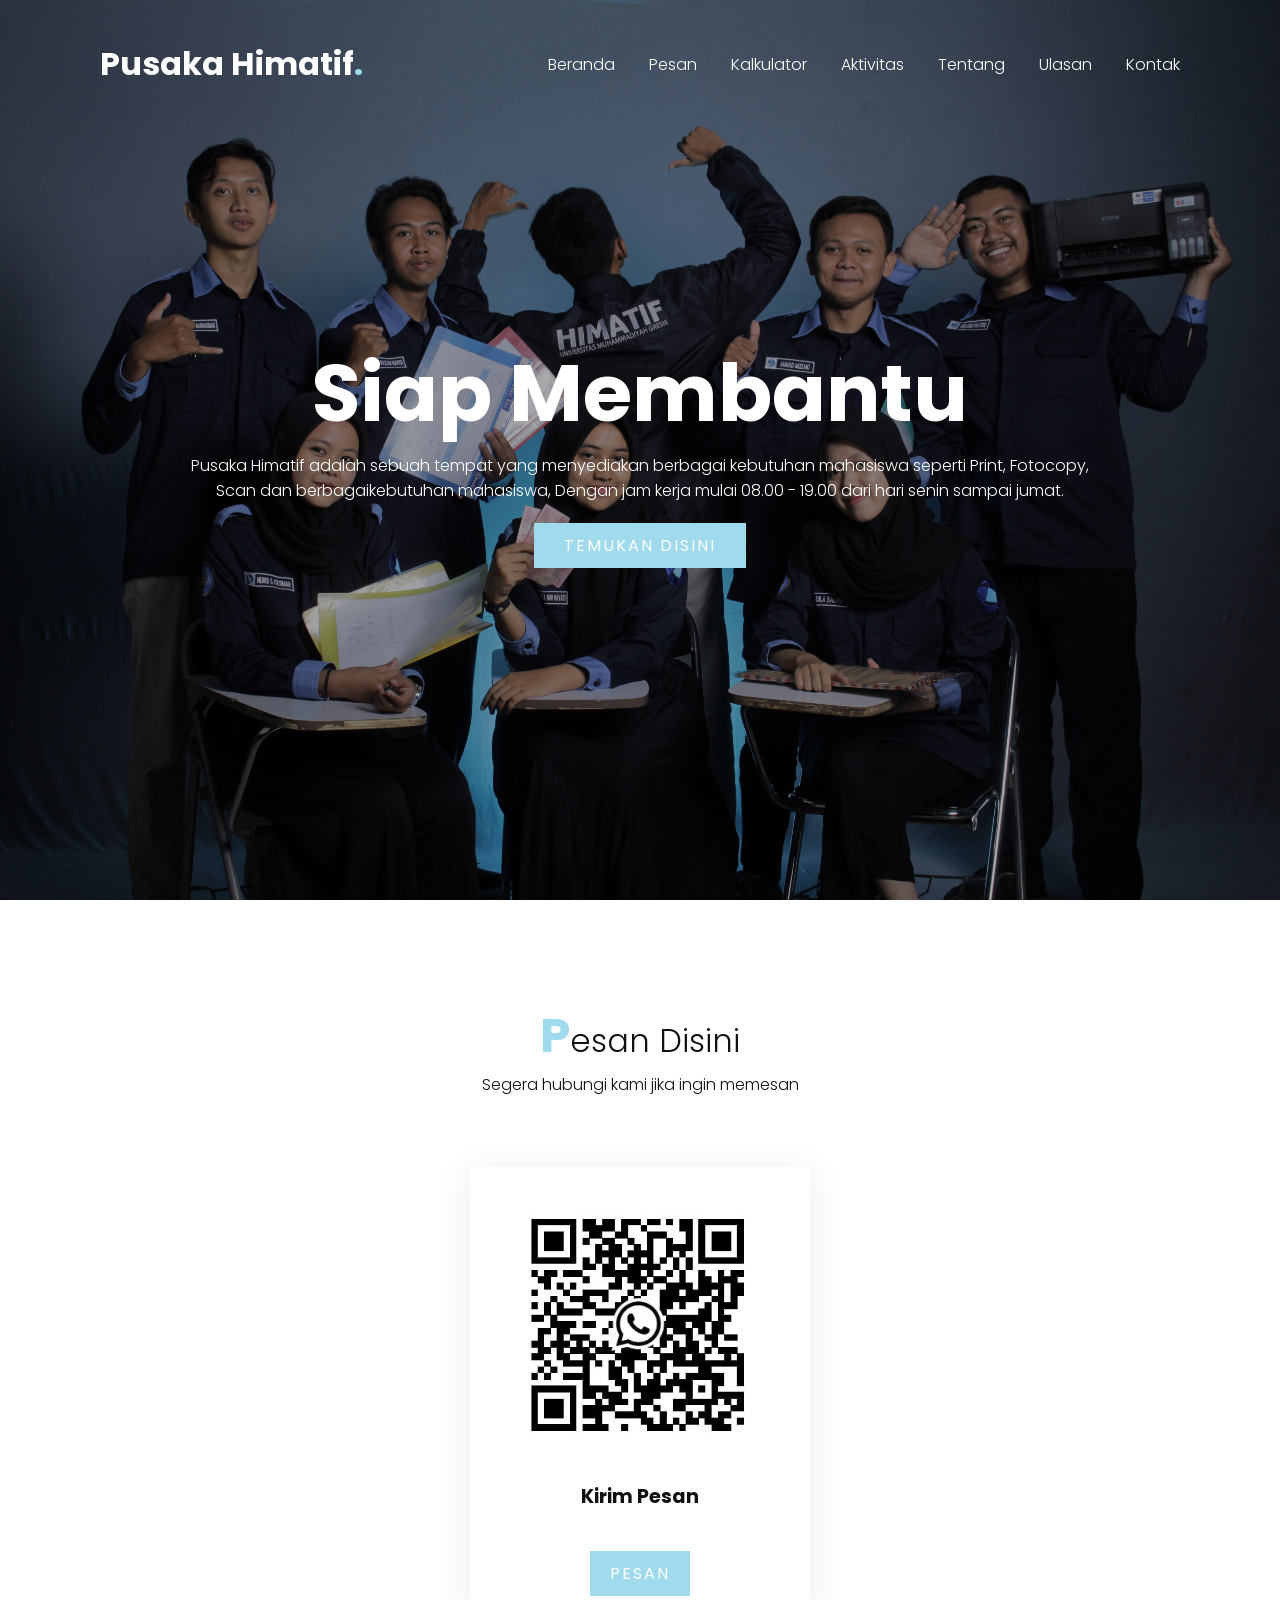
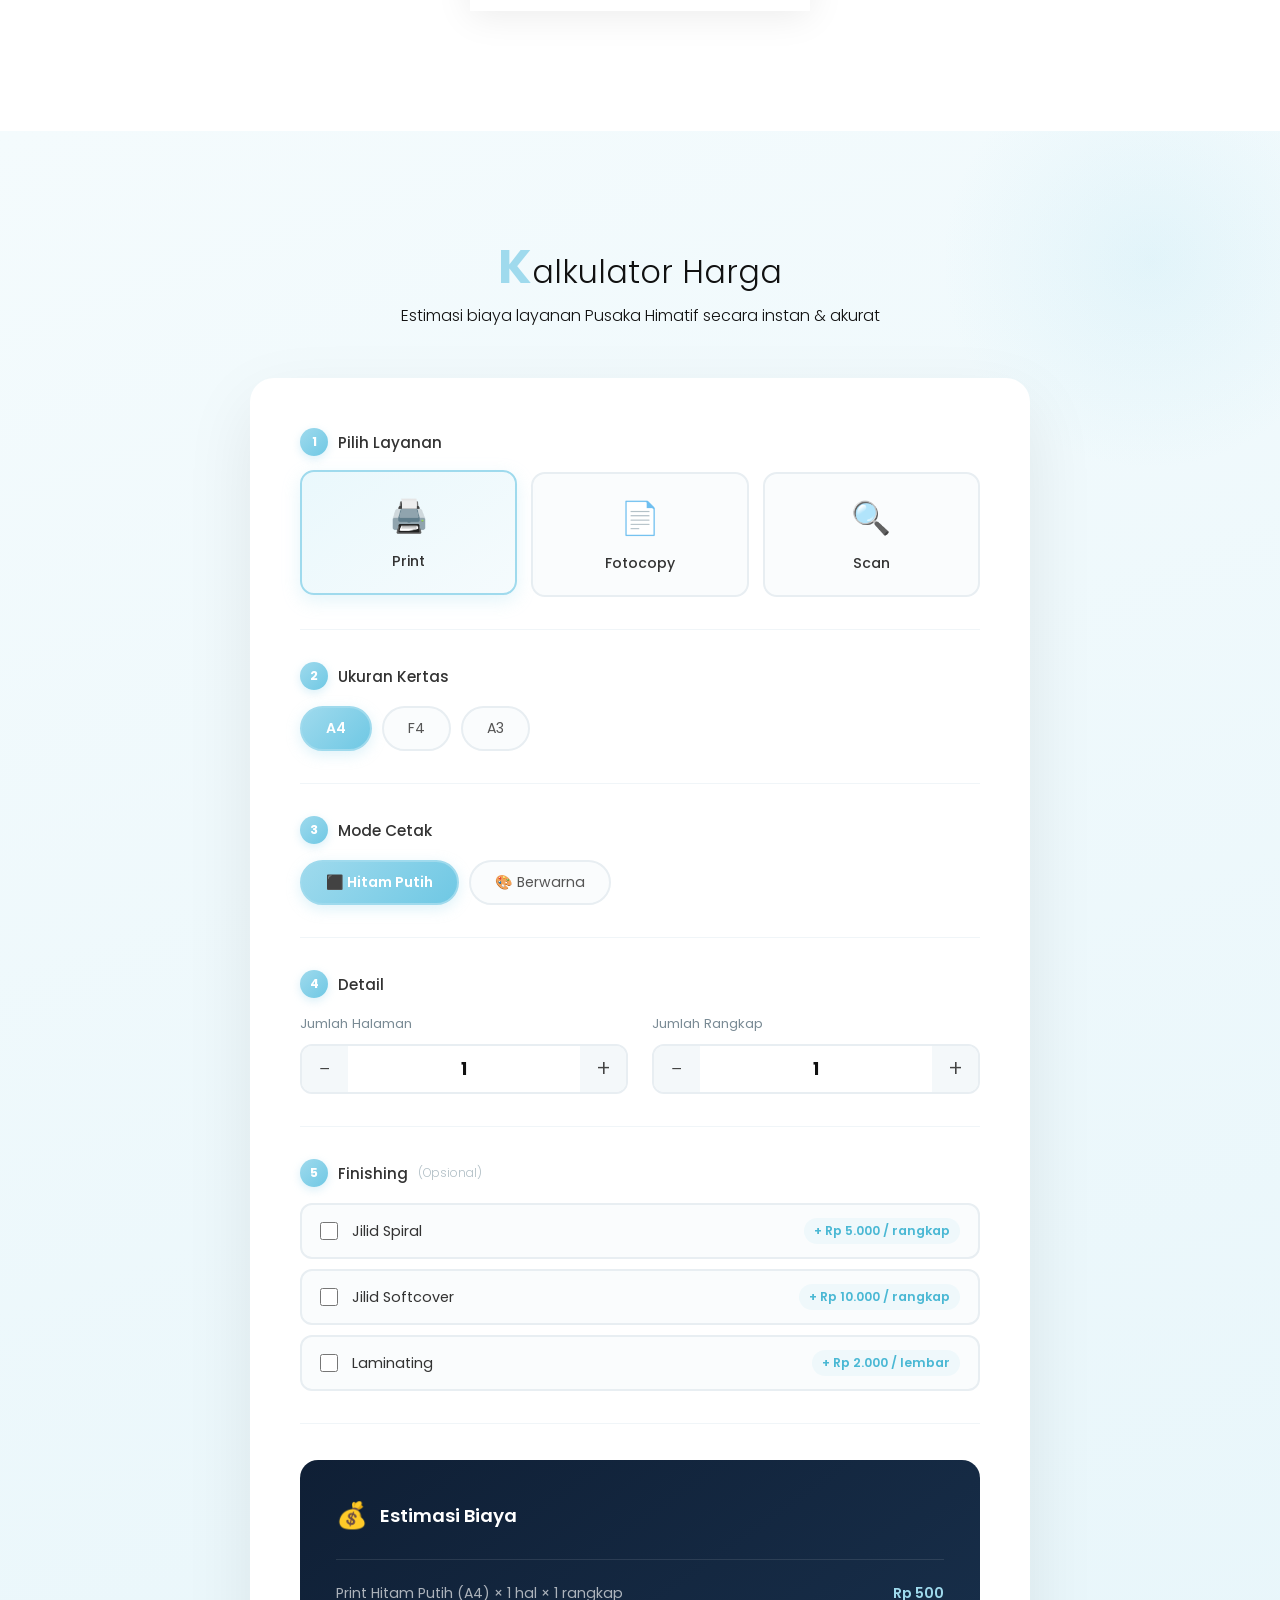
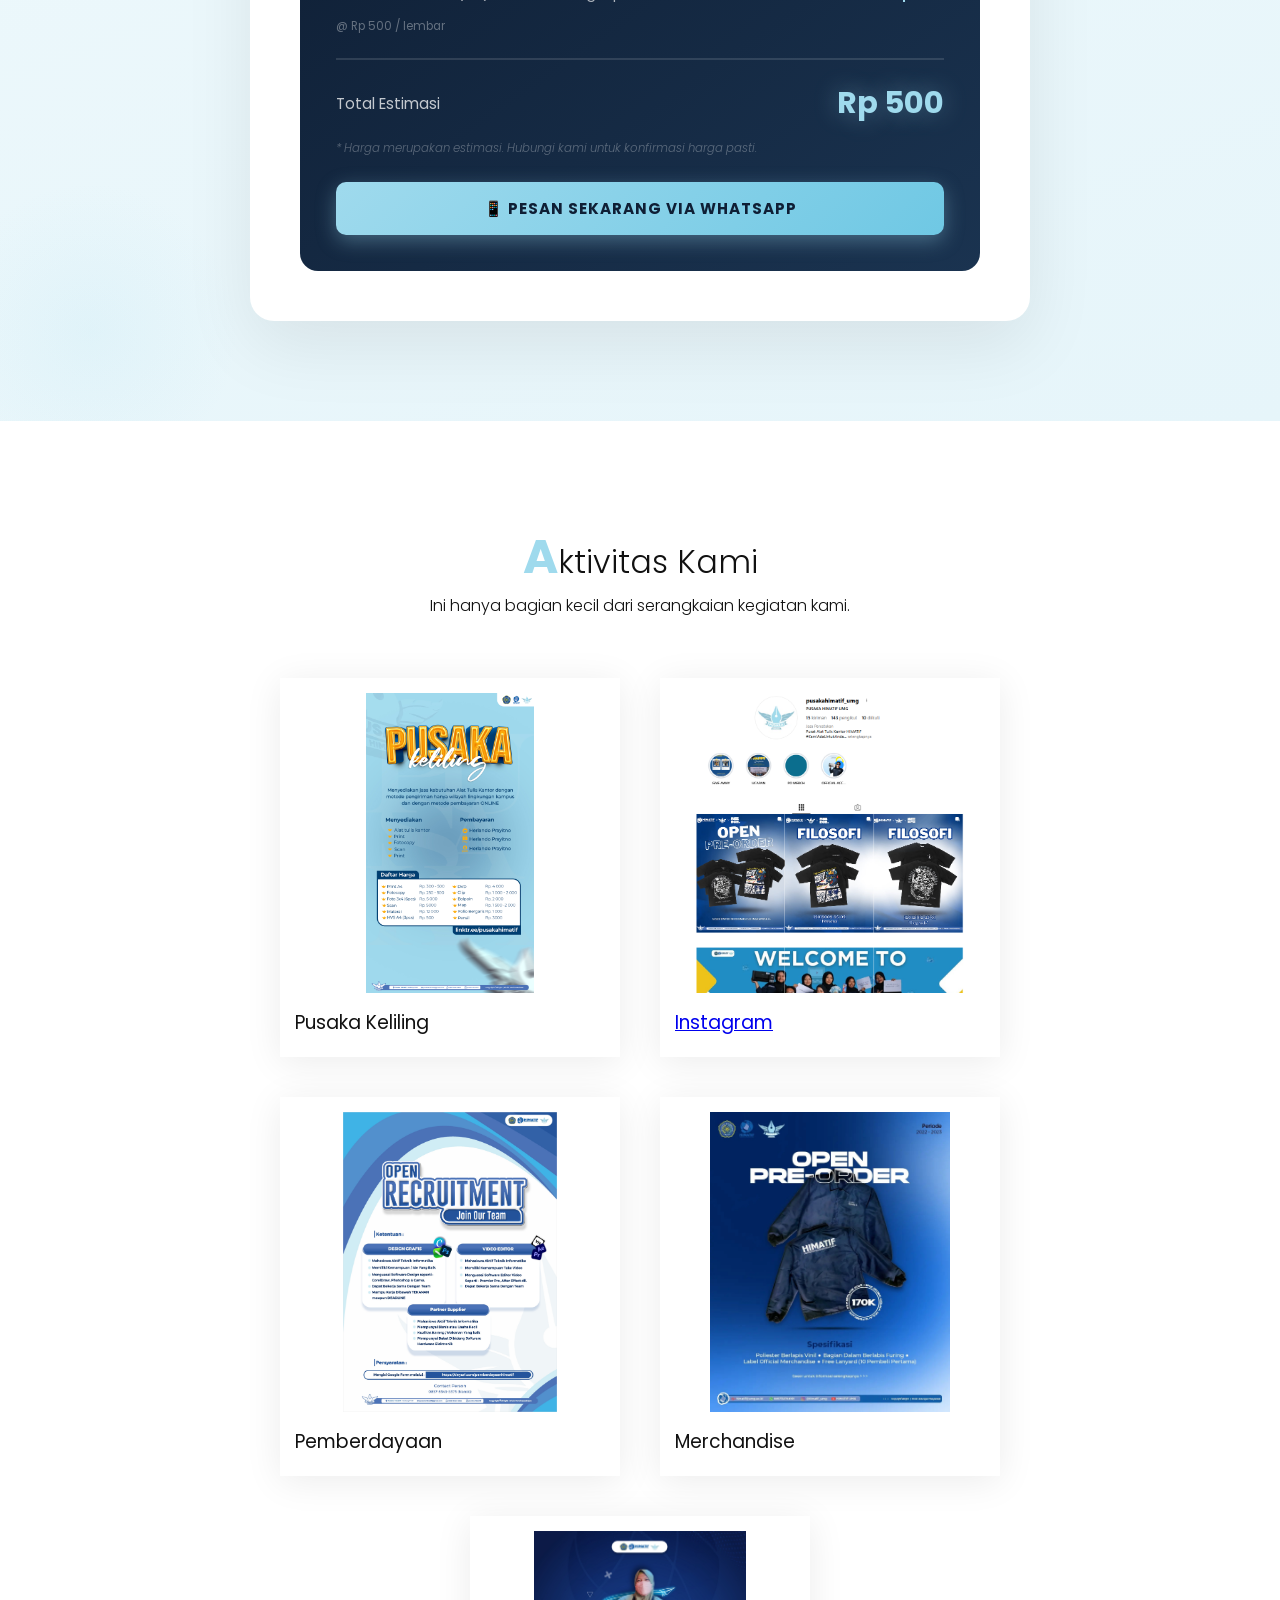
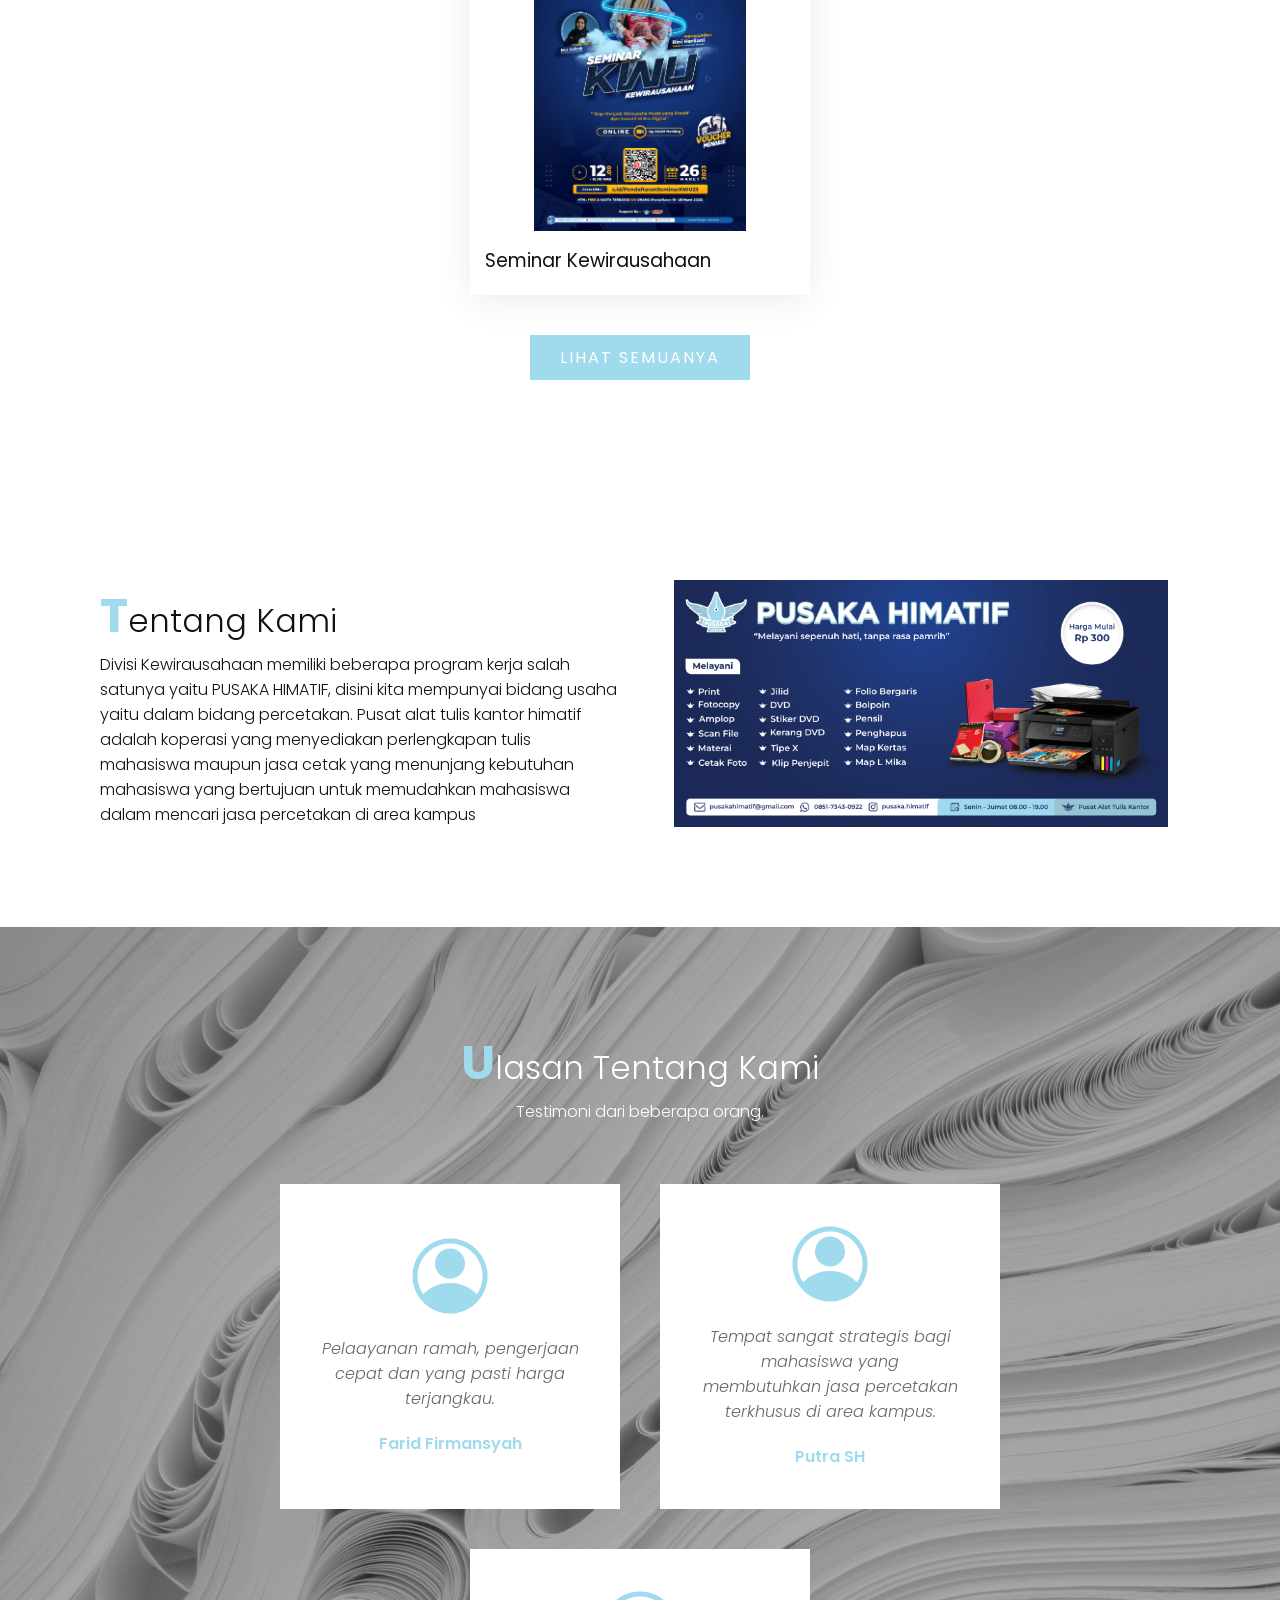
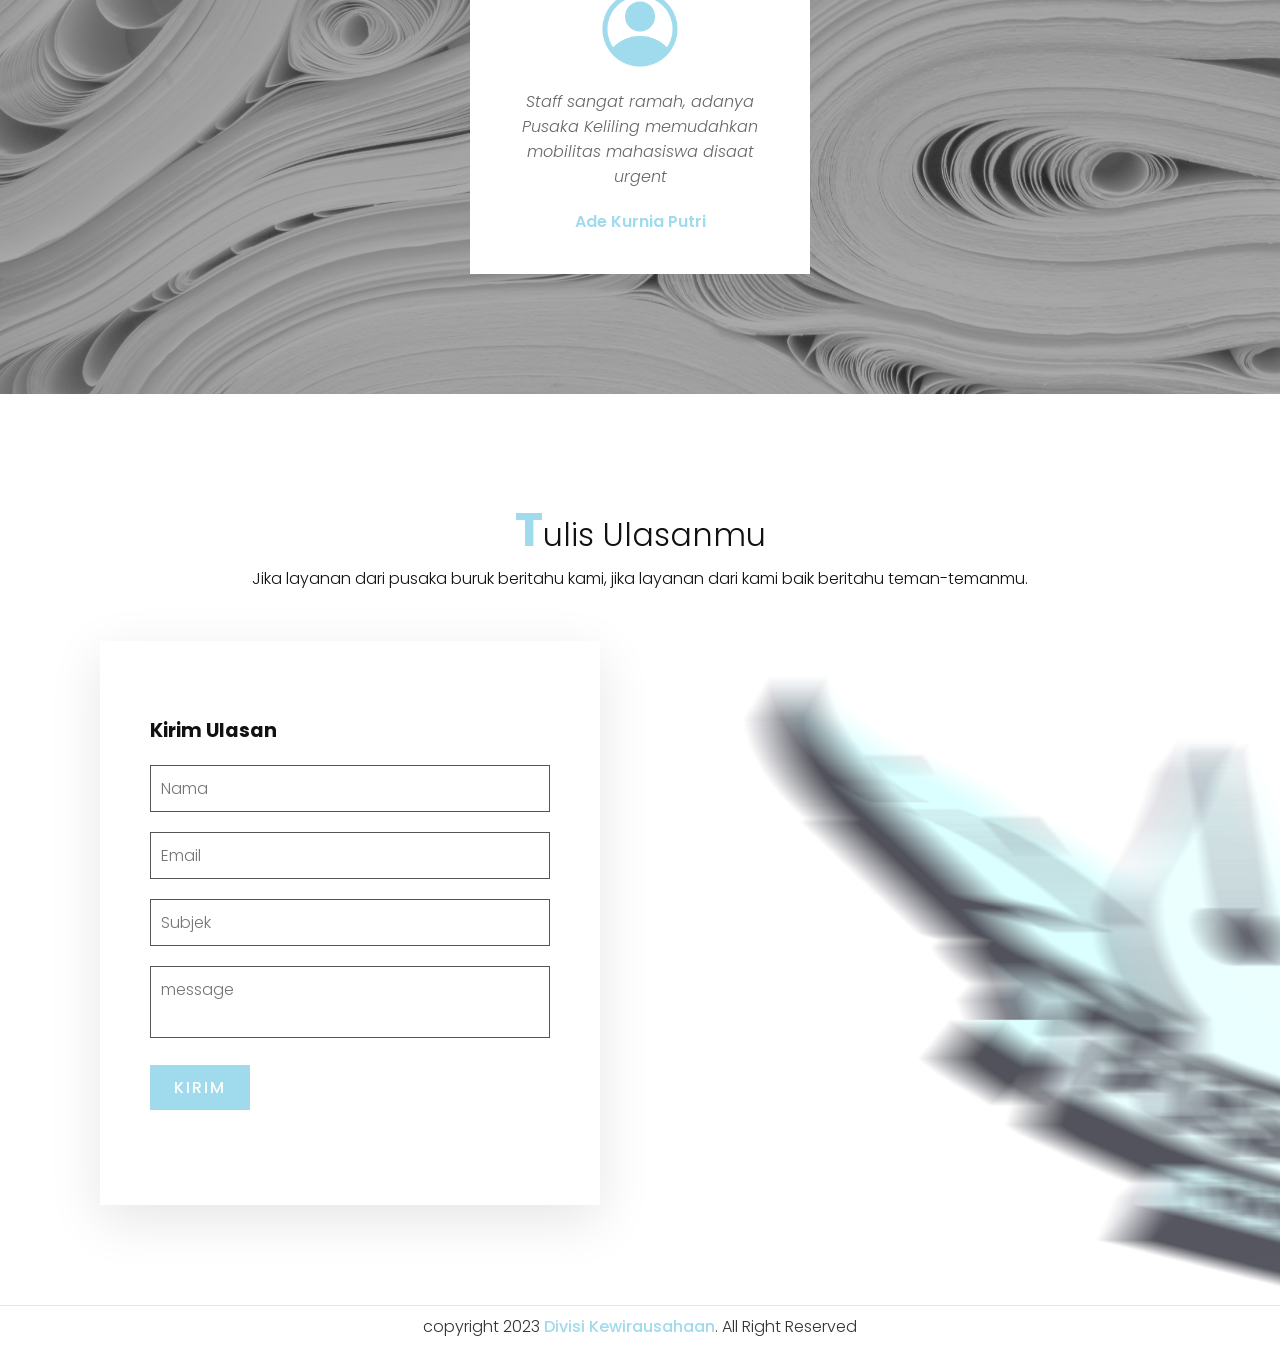
==== commit 97a559eb: "Menambahkan link pada activity pada judul gambar instagram" ====
--- a/index.html
+++ b/index.html
@@ -202,10 +202,10 @@
           </div>
           <div class="box">
             <div class="imgBx">
-              <img src="Assets/actv2.jpg" alt="" />
-            </div>
-            <div class="text">
-              <h3>Instagram</h3>
+              <img src="Assets/igPusaka.png" alt="" />
+            </div>
+            <div class="text">
+              <h3><a href="https://www.instagram.com/pusakahimatif/" class="link" target="_blank" rel="noopener noreferrer">Instagram</a></h3>
             </div>
           </div>
           <div class="box">
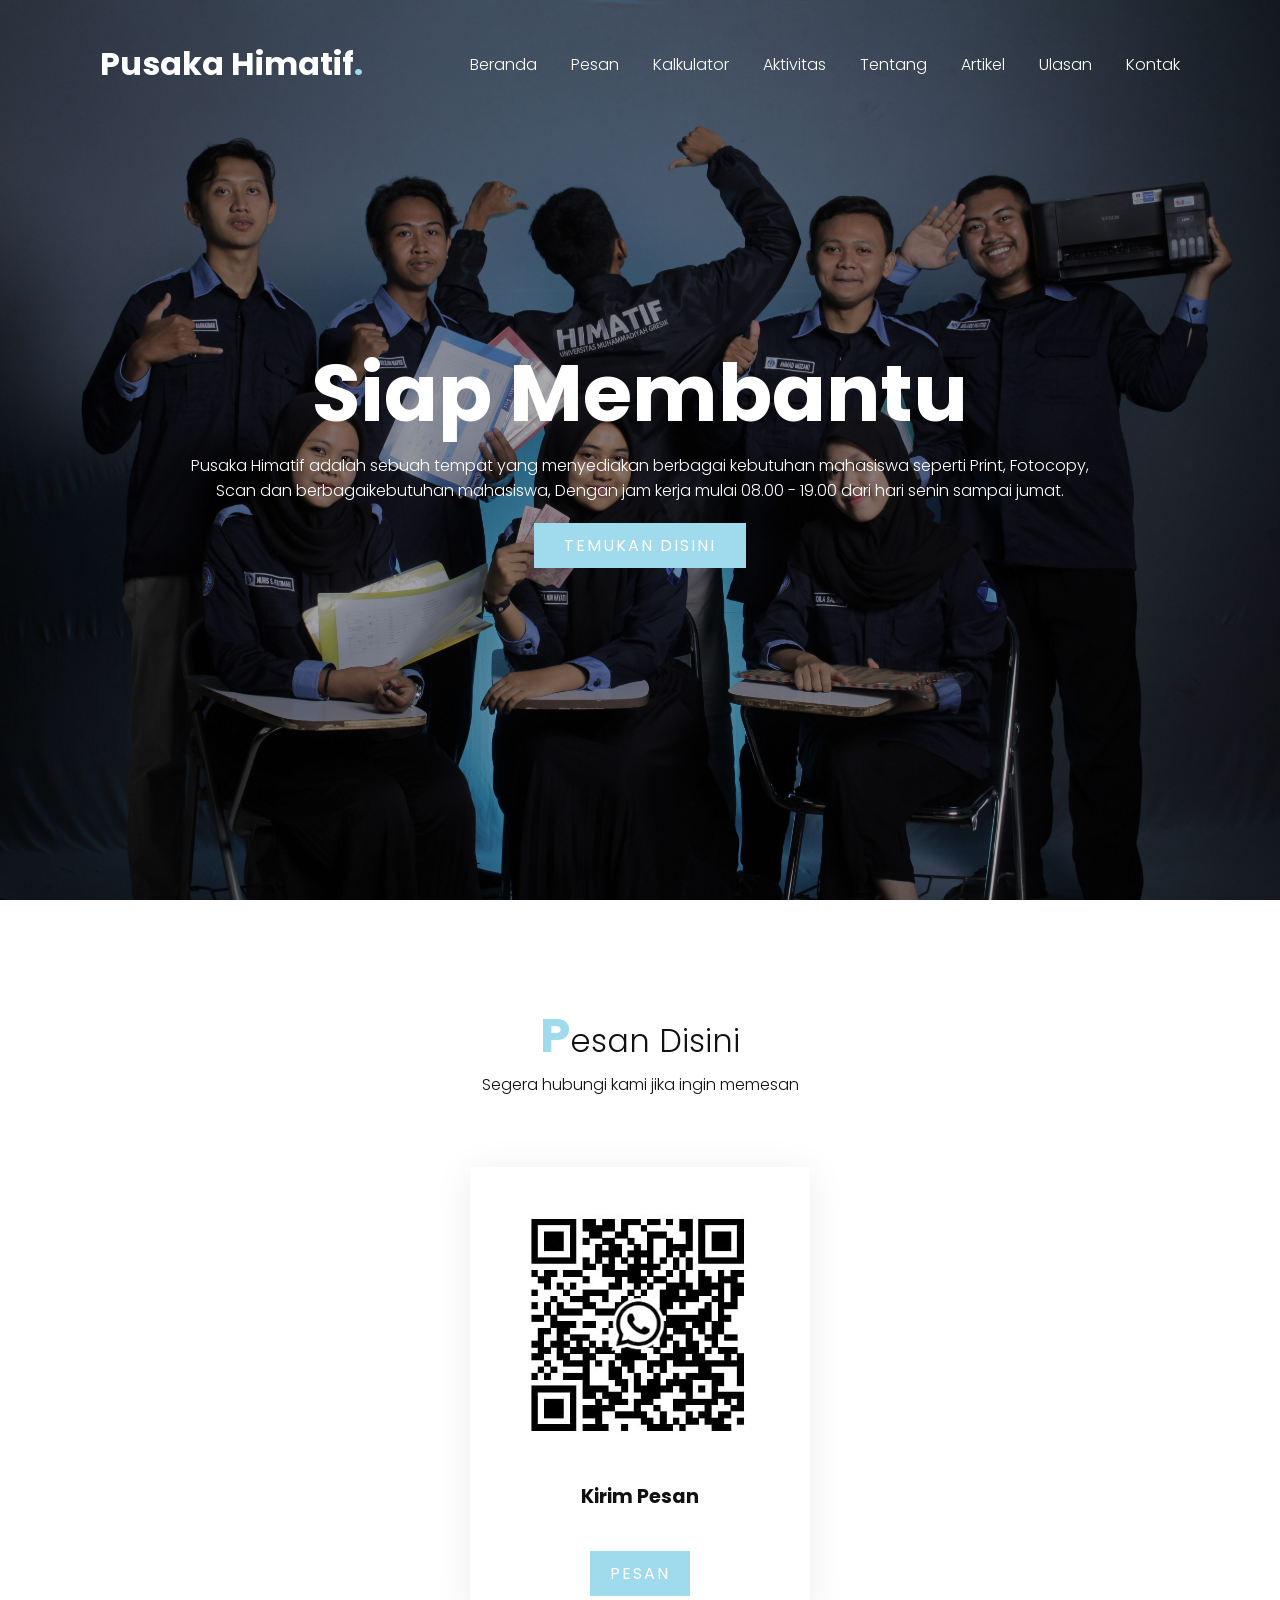
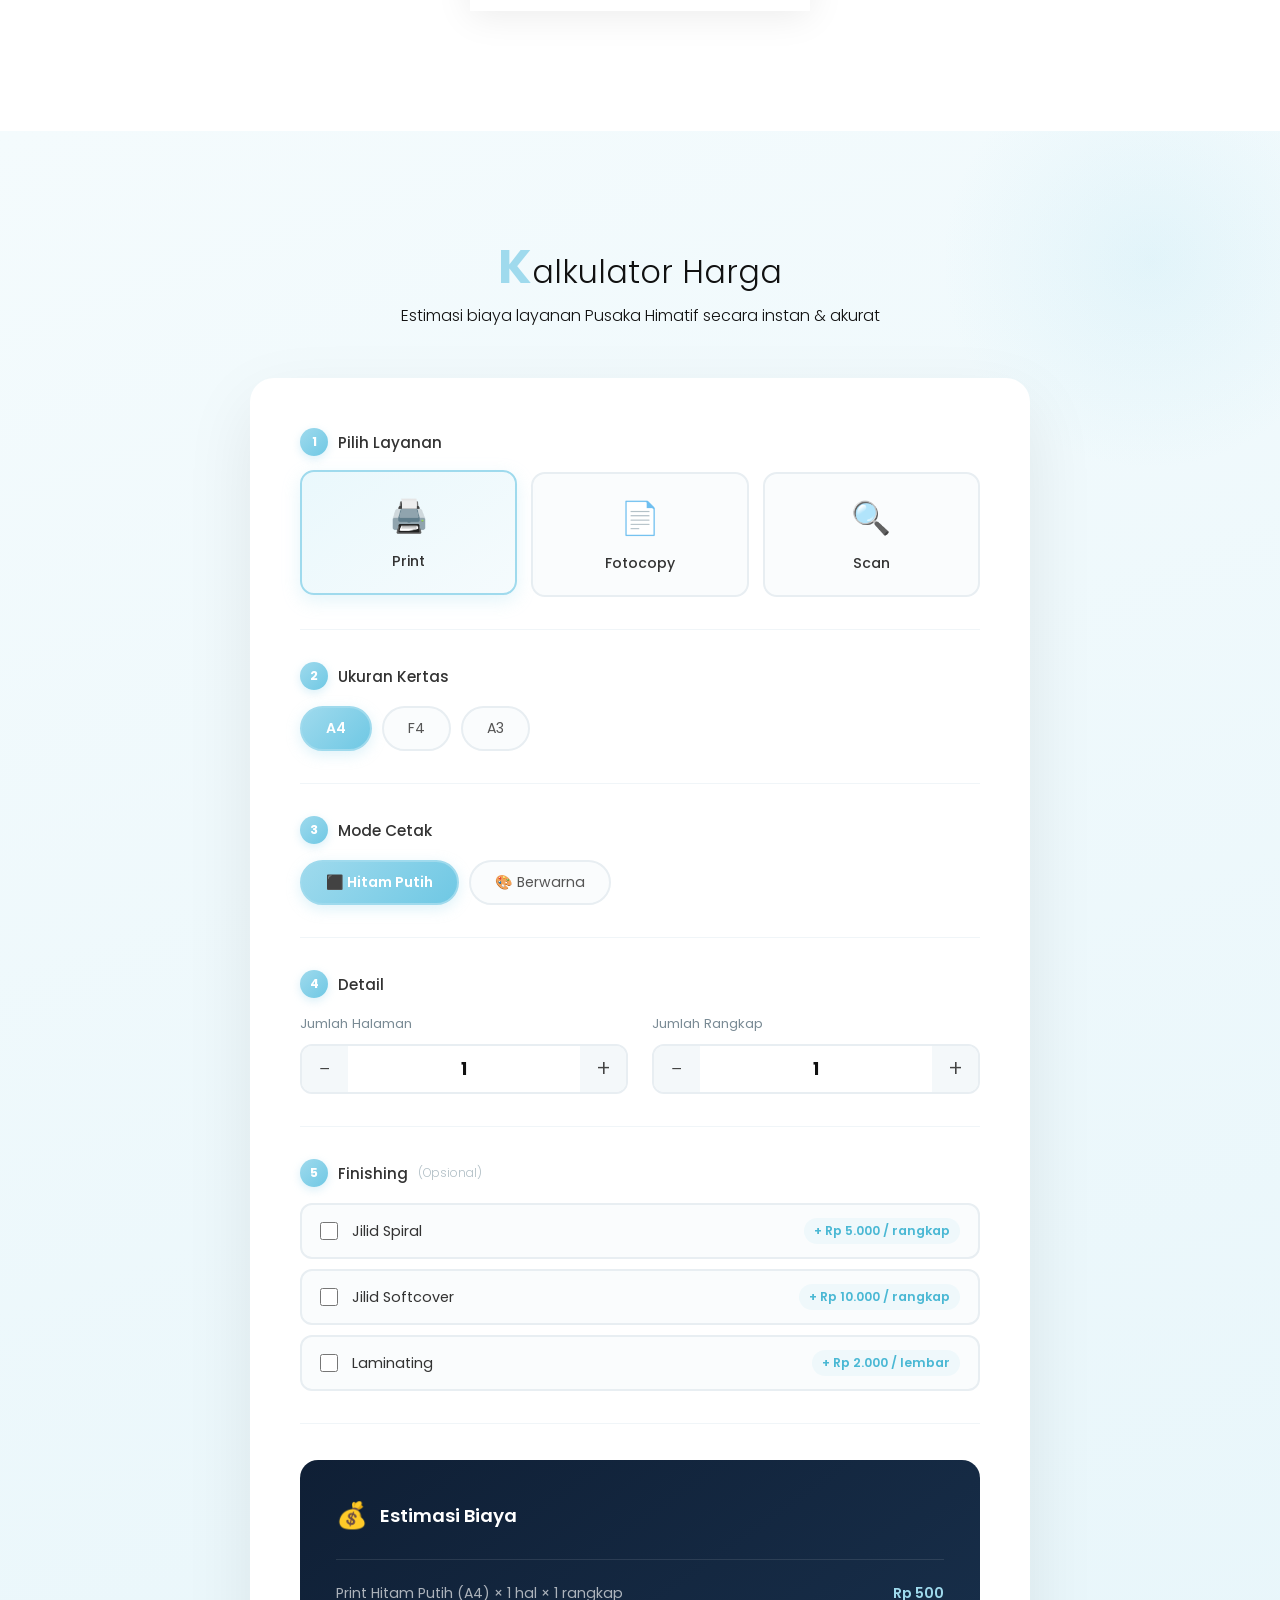
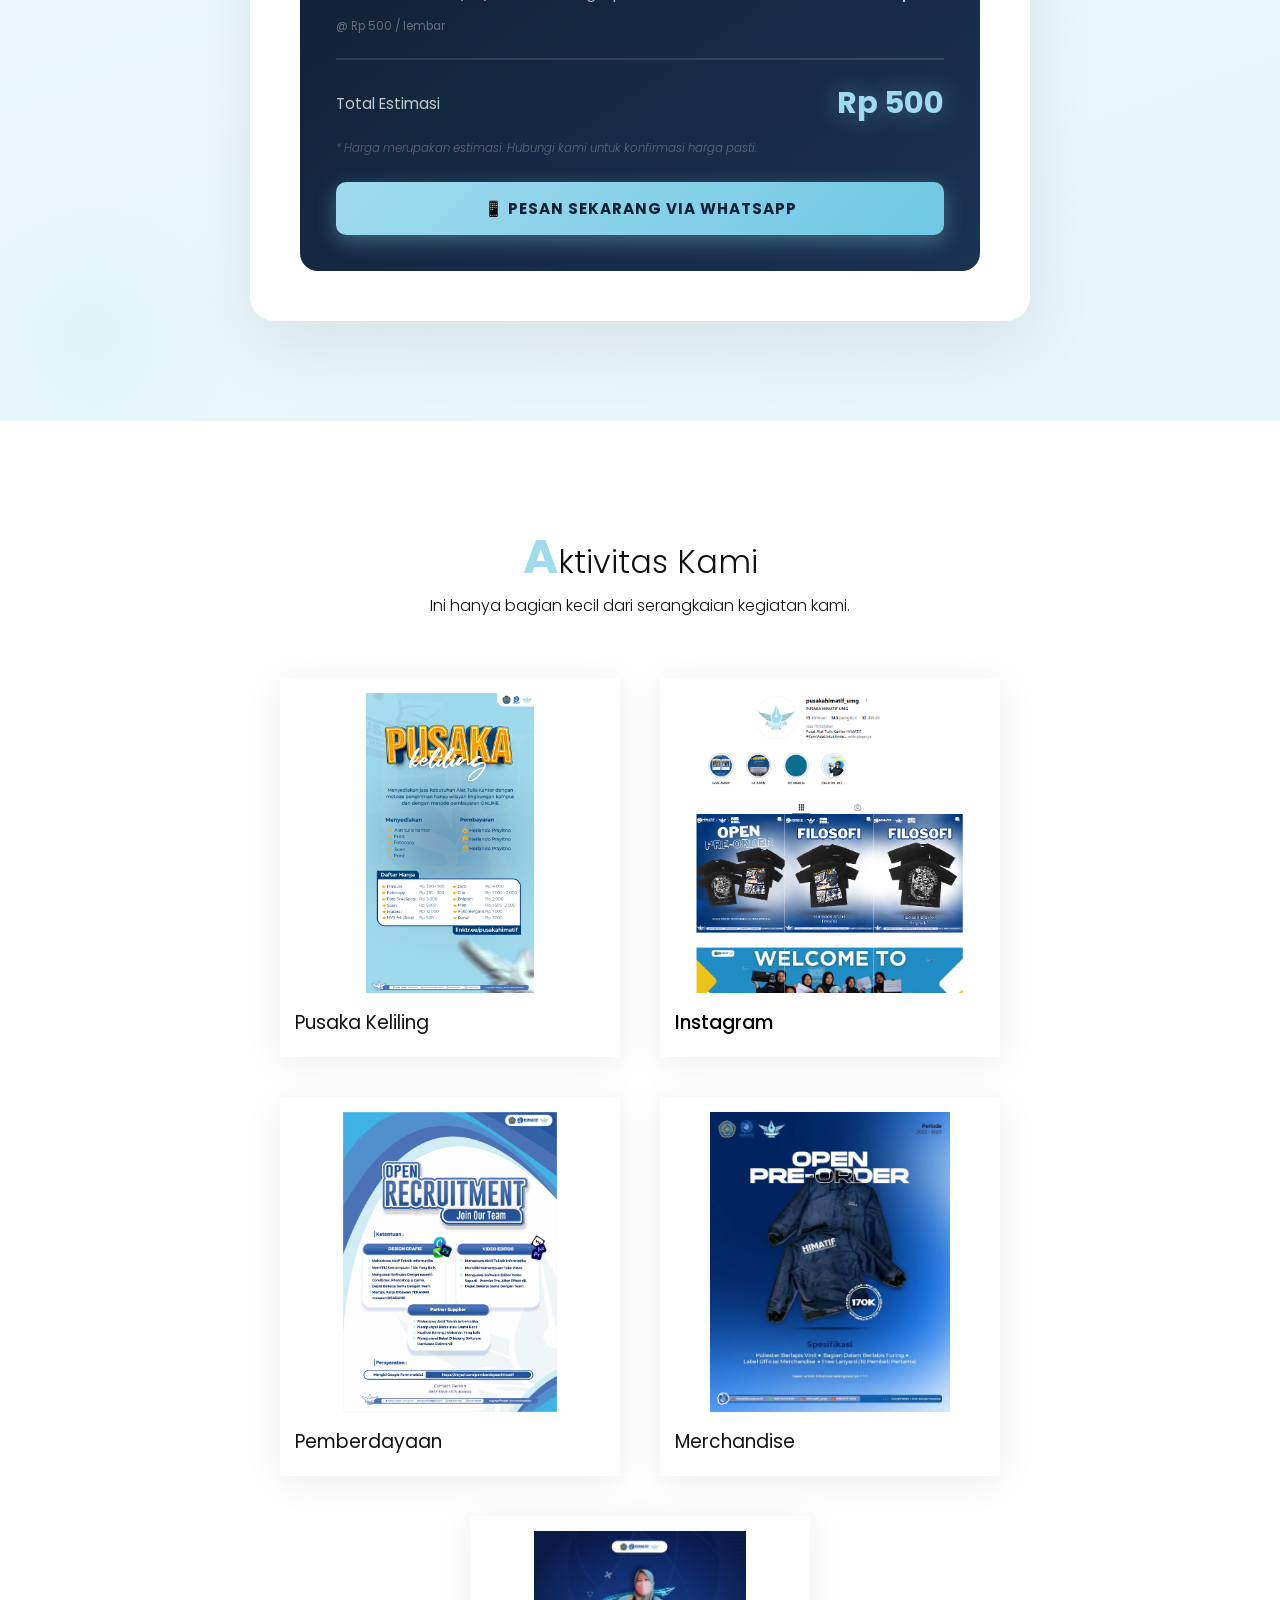
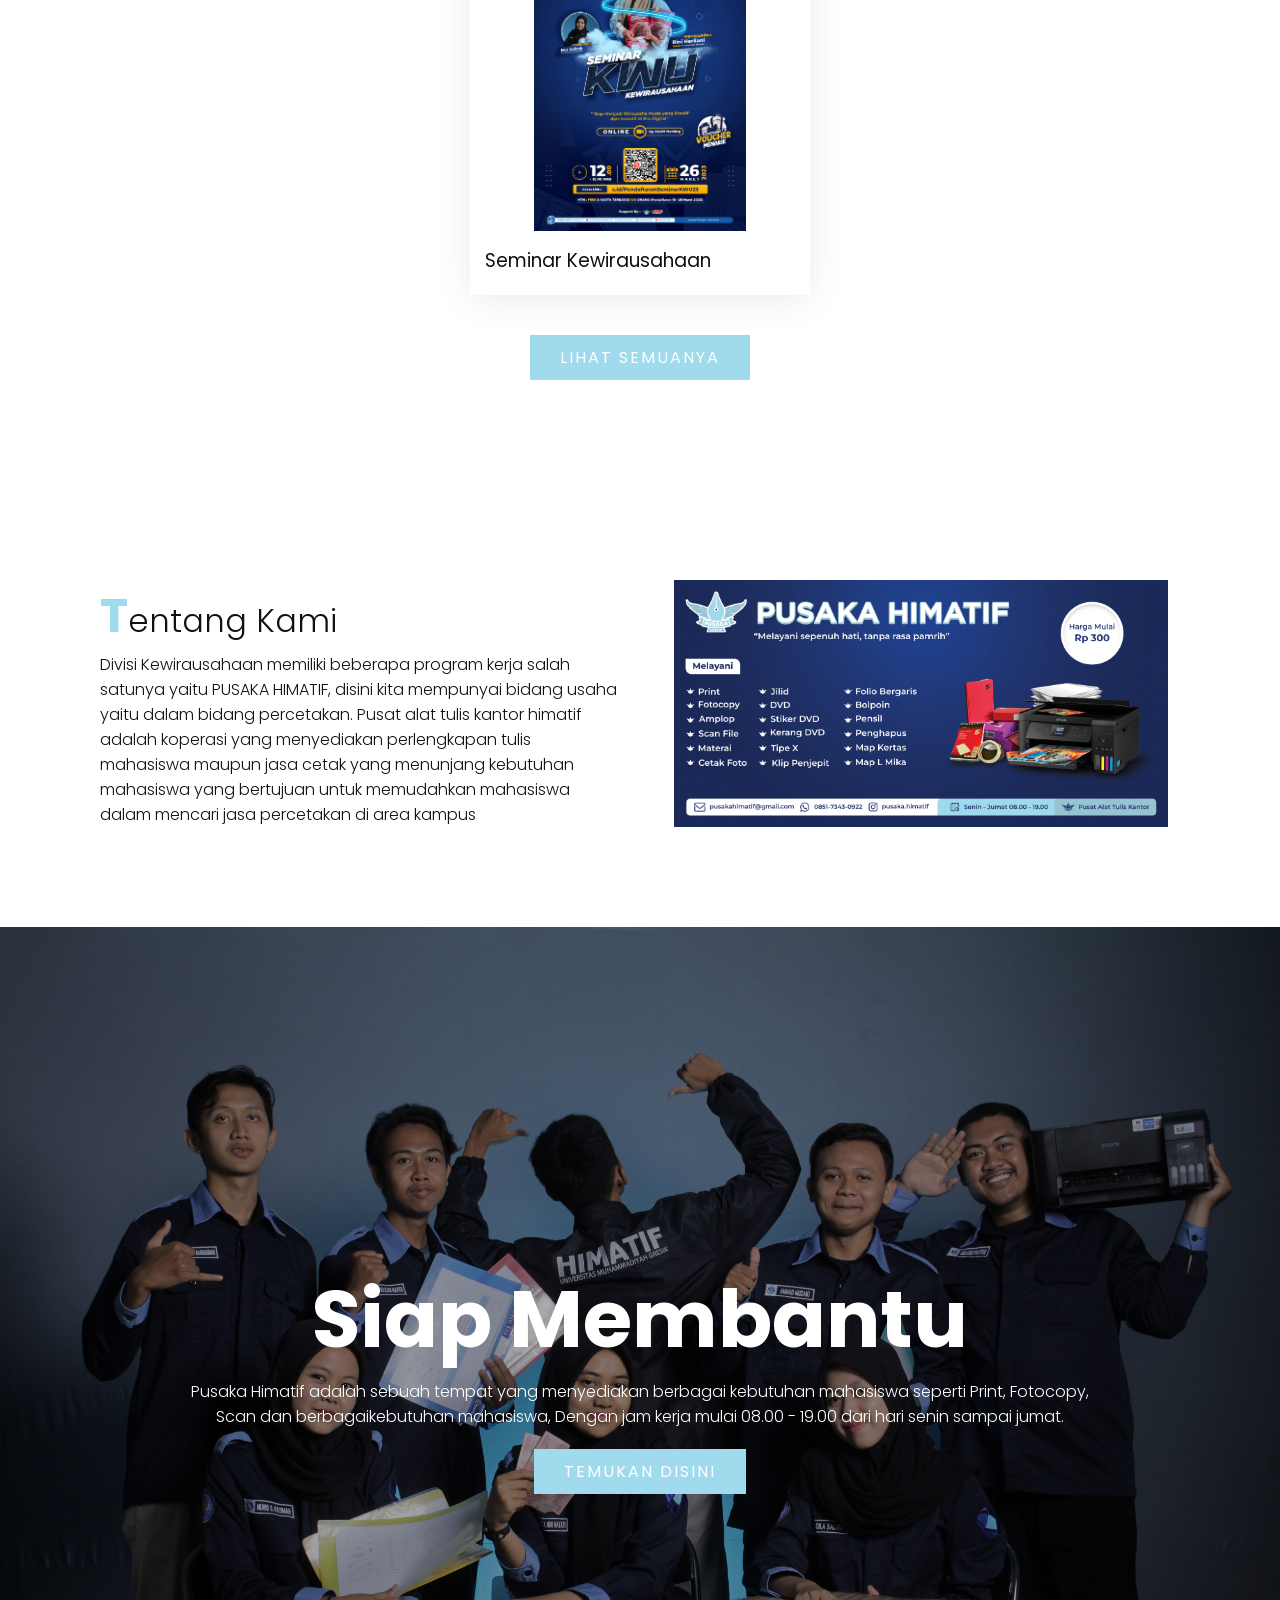
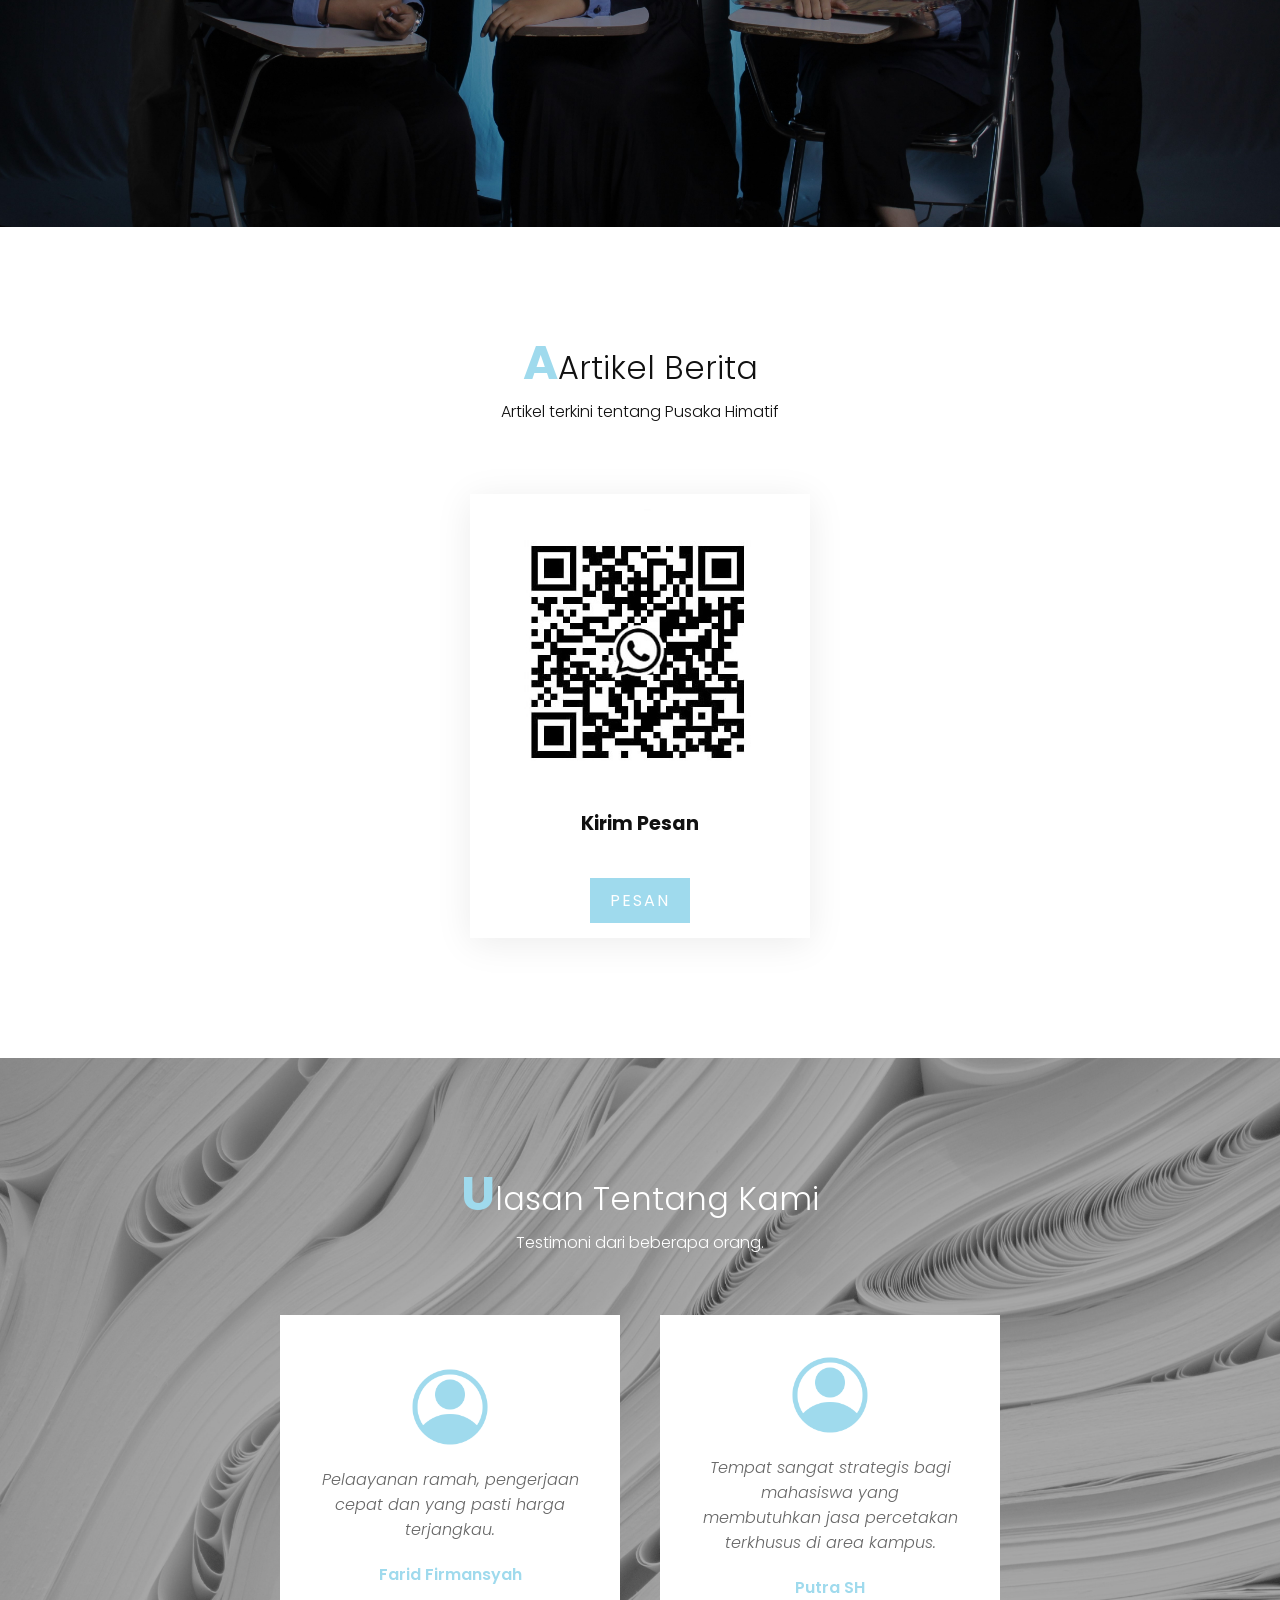
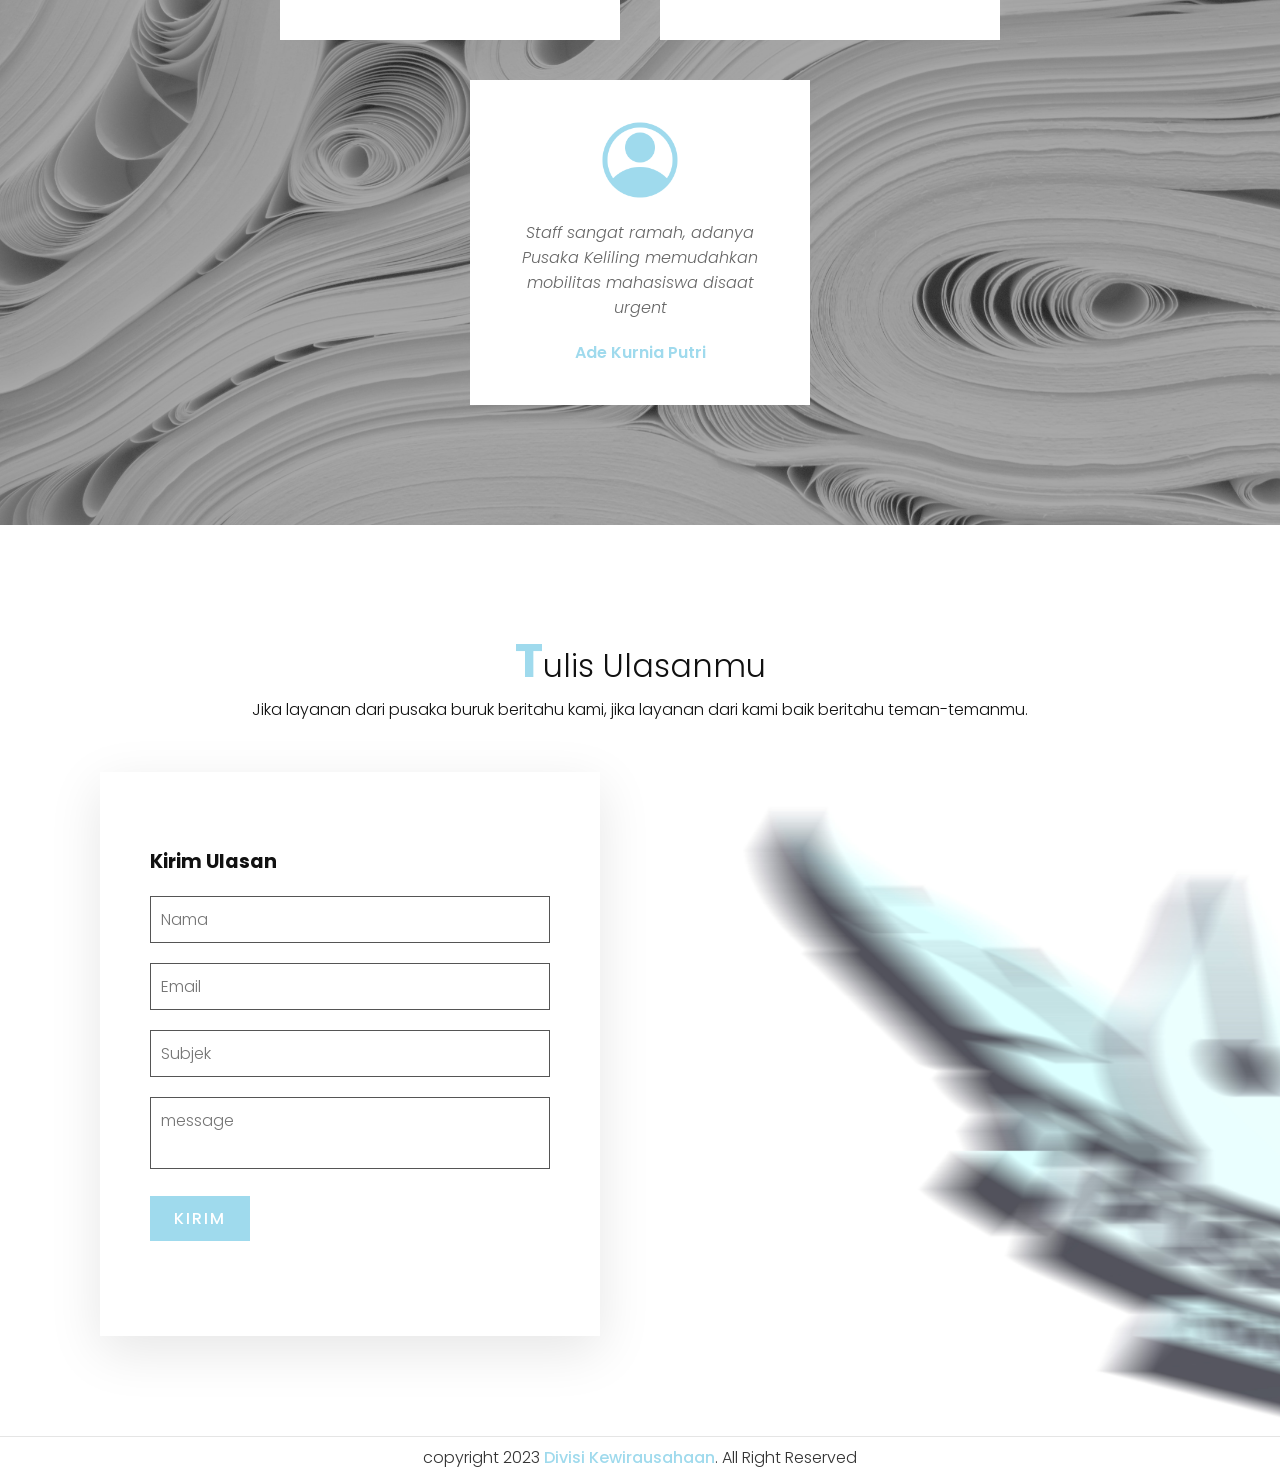
==== commit 70ce2d33: "Menambahkan fitur artikel progress 10%" ====
--- a/index.html
+++ b/index.html
@@ -21,7 +21,8 @@
           <li><a href="#calculator" onclick="toggleMenu();">Kalkulator</a></li>
           <li><a href="#activity" onclick="toggleMenu();">Aktivitas</a></li>
           <li><a href="#about" onclick="toggleMenu();">Tentang</a></li>
-          <li><a href="#testimonials" onclick="toggleMenu();">Ulasan</a></li>
+          <li><a href="#artikel" onclick="toggleMenu();">Artikel</a></li>
+          <li><a href="#testimonials" onclick="toggleMenu();">Ulasan</a></li> 
           <li><a href="#contact" onclick="toggleMenu();">Kontak</a></li>
         </ul>
       </nav>
@@ -259,6 +260,46 @@
         </div>
       </article>
 
+       <article class="banner" id="banner">
+        <div class="content">
+          <h2>Siap Membantu</h2>
+          <p>
+            Pusaka Himatif adalah sebuah tempat yang menyediakan berbagai
+            kebutuhan mahasiswa seperti Print, Fotocopy, Scan dan
+            berbagaikebutuhan mahasiswa, Dengan jam kerja mulai 08.00 - 19.00
+            dari hari senin sampai jumat.
+          </p>
+          <a href="#" class="btn">Temukan disini</a>
+        </div>
+      </article>
+
+      <article class="artikel" id="artikel">
+        <div class="title">
+          <h2 class="titleText"><span>A</span>Artikel Berita</h2>
+          <p>Artikel terkini tentang Pusaka Himatif</p>
+        </div>
+        <div class="orderForm">
+          <div class="content">
+            <div class="box">
+              <div class="imgBx">
+                <img src="Assets/barcode.jpg" alt="" height="20px" />
+              </div>
+              <h3>Kirim Pesan</h3>
+              <a
+                href="https://wa.me/message/TOWRXODYCBVYB1"
+                target="_blank"
+                rel="nofollow"
+                title="Menuju WhatsApp"
+                class="inputBox"
+              >
+                Pesan
+              </a>
+            </div>
+          </div>
+        </div>
+      </article>
+
+
       <aside class="testimonials" id="testimonials">
         <div class="title white">
           <h2 class="titleText"><span>U</span>lasan Tentang Kami</h2>
--- a/style.css
+++ b/style.css
@@ -210,6 +210,12 @@
 .activity .content .box .text h3 {
   font-weight: 400;
   color: #111;
+}
+
+.activity .content .box .text h3 .link {
+  color: black;
+  font-weight: 500;
+  text-decoration: none;
 }
 
 .founders .content {
